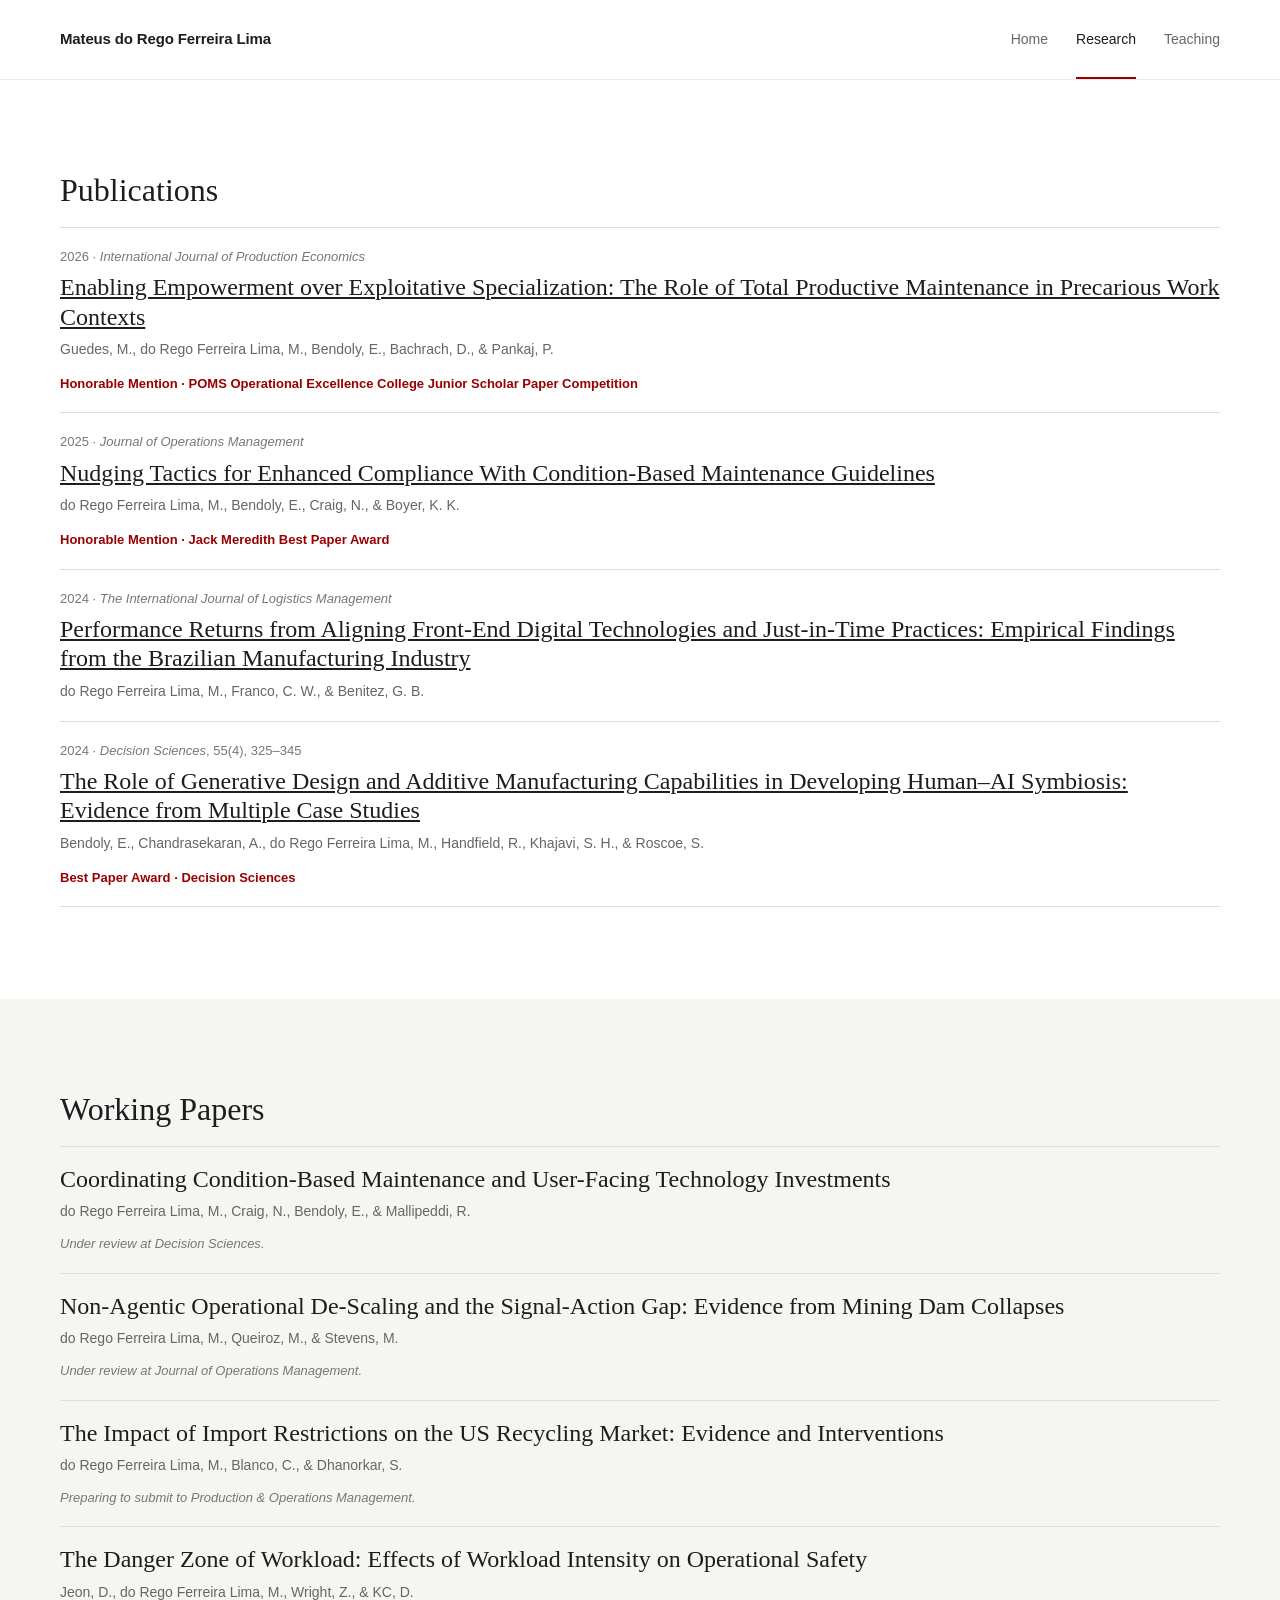
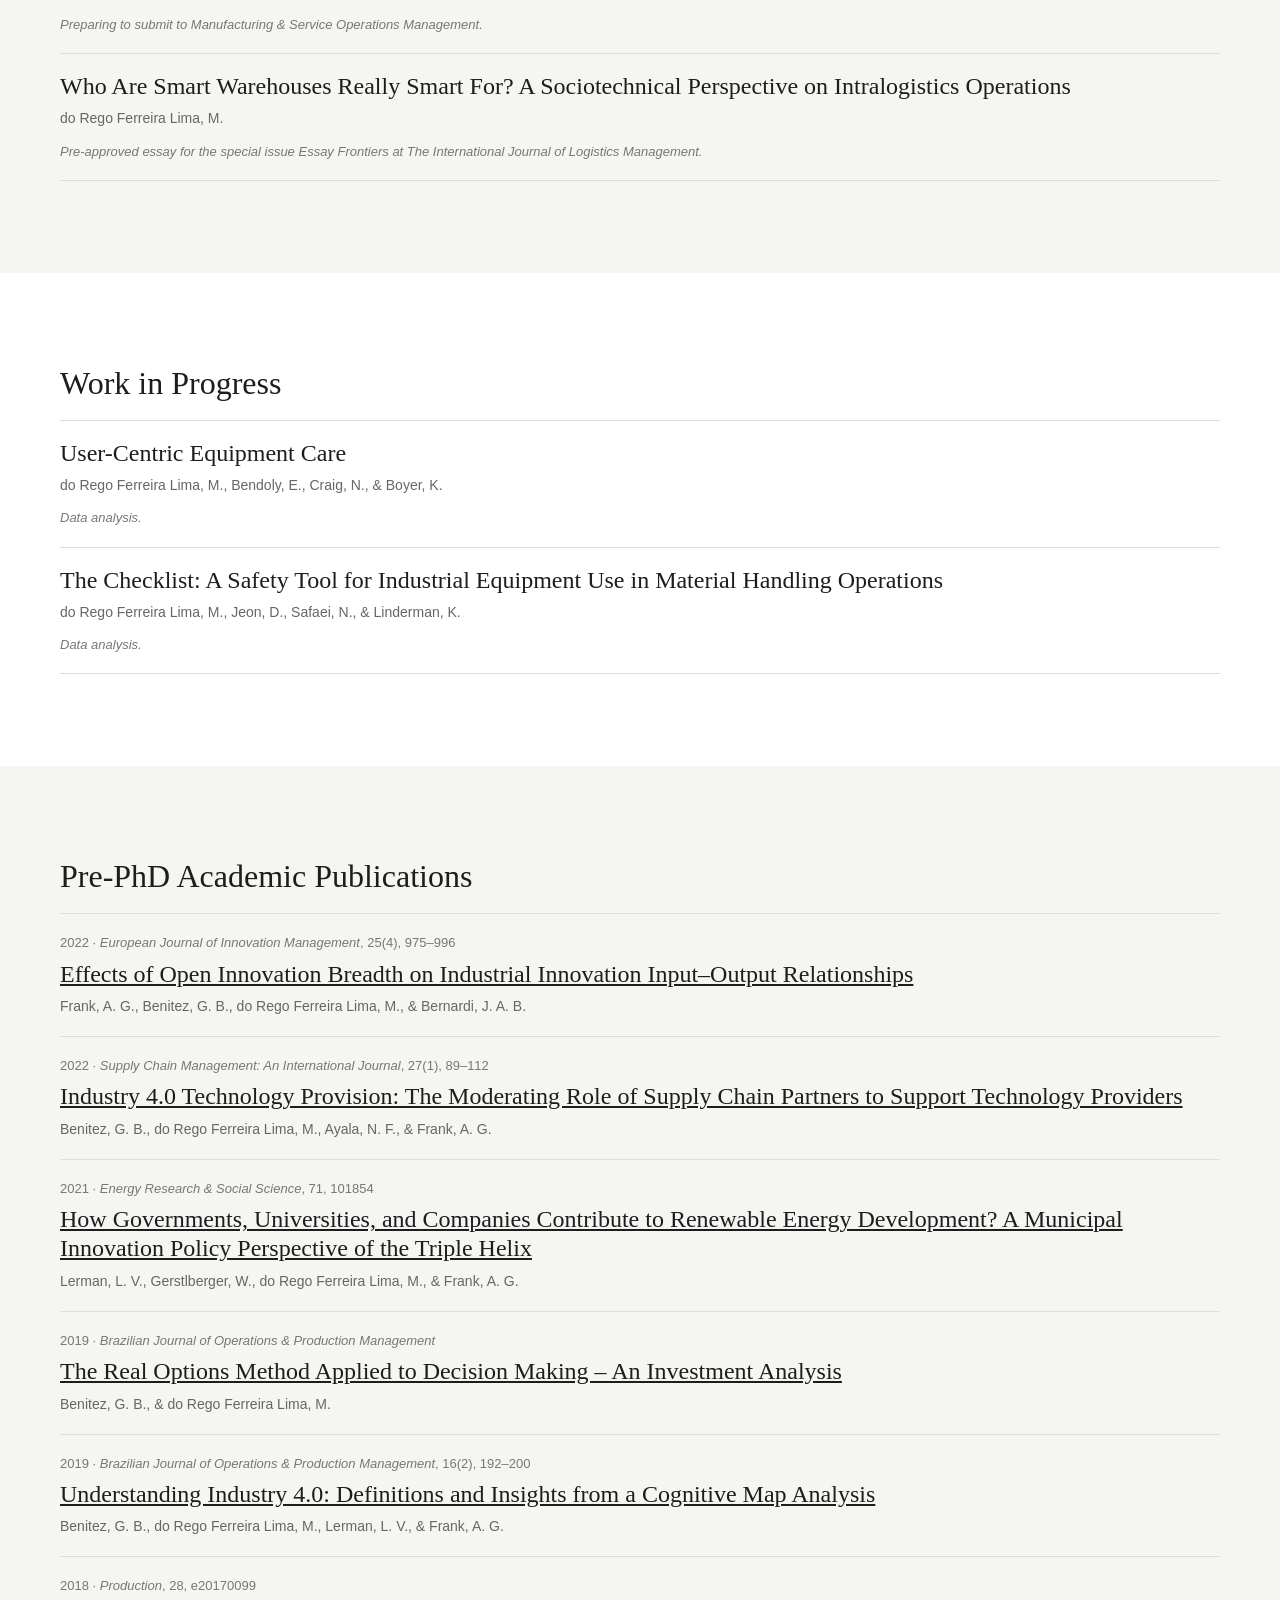
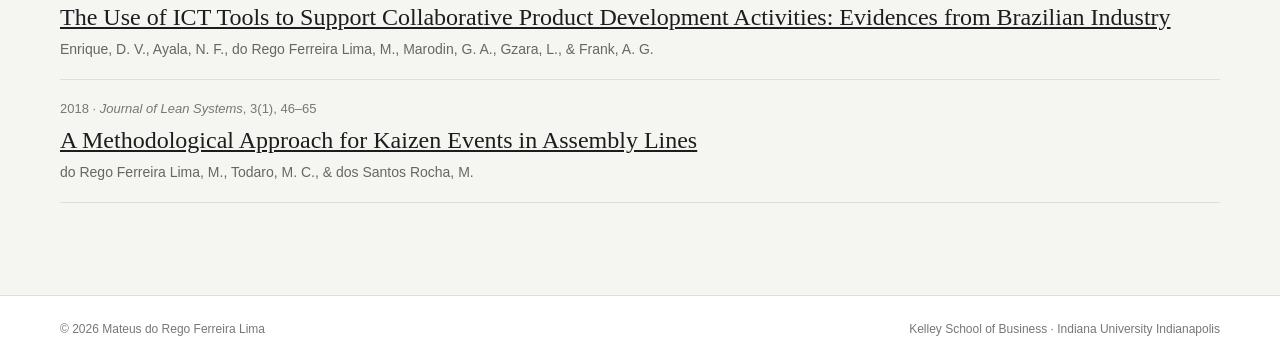
==== research.html @ 832ee9c0 "Refine Research Page" ====
<!doctype html>
<html lang="en">

<head>
  <meta charset="utf-8">

  <meta name="viewport" content="width=device-width, initial-scale=1">

  <meta
    name="description"
    content="Research and publications of Mateus do Rego Ferreira Lima."
  >

  <title>Research | Mateus Lima | Indiana University</title>

  <link rel="stylesheet" href="style.css">

  <link rel="icon" href="profile.jpg" type="image/jpeg">
</head>


<body>

<header class="site-header">

  <div class="container nav-wrap">

    <a class="brand" href="index.html">
      Mateus do Rego Ferreira Lima
    </a>

    <nav class="nav" aria-label="Primary navigation">

      <a href="index.html">Home</a>

      <a class="active" href="research.html">Research</a>

      <a href="teaching.html">Teaching</a>

    </nav>

  </div>

</header>


<main>


  <!-- PUBLICATIONS -->

  <section class="section container">

    <div class="research-heading">
      Publications
    </div>

    <div class="publication-list">


      <article class="pub-item">

        <p class="pub-year">
          2026 · <em>International Journal of Production Economics</em>
        </p>

        <h3>
          <a
            href="https://doi.org/10.1016/j.ijpe.2026.110150"
            target="_blank"
            rel="noopener">
            Enabling Empowerment over Exploitative Specialization: The Role of Total Productive Maintenance in Precarious Work Contexts
          </a>
        </h3>

        <p class="pub-meta">
          Guedes, M., do Rego Ferreira Lima, M., Bendoly, E., Bachrach, D., &amp; Pankaj, P.
        </p>

        <p class="pub-award">
          Honorable Mention · POMS Operational Excellence College Junior Scholar Paper Competition
        </p>

      </article>


      <article class="pub-item">

        <p class="pub-year">
          2025 · <em>Journal of Operations Management</em>
        </p>

        <h3>
          <a
            href="https://doi.org/10.1002/joom.1366"
            target="_blank"
            rel="noopener">
            Nudging Tactics for Enhanced Compliance With Condition-Based Maintenance Guidelines
          </a>
        </h3>

        <p class="pub-meta">
          do Rego Ferreira Lima, M., Bendoly, E., Craig, N., &amp; Boyer, K. K.
        </p>

        <p class="pub-award">
          Honorable Mention · Jack Meredith Best Paper Award
        </p>

      </article>


      <article class="pub-item">

        <p class="pub-year">
          2024 · <em>The International Journal of Logistics Management</em>
        </p>

        <h3>
          <a
            href="https://doi.org/10.1108/IJLM-02-2024-0127"
            target="_blank"
            rel="noopener">
            Performance Returns from Aligning Front-End Digital Technologies and Just-in-Time Practices: Empirical Findings from the Brazilian Manufacturing Industry
          </a>
        </h3>

        <p class="pub-meta">
          do Rego Ferreira Lima, M., Franco, C. W., &amp; Benitez, G. B.
        </p>

      </article>


      <article class="pub-item">

        <p class="pub-year">
          2024 · <em>Decision Sciences</em>, 55(4), 325–345
        </p>

        <h3>
          <a
            href="https://doi.org/10.1111/deci.12619"
            target="_blank"
            rel="noopener">
            The Role of Generative Design and Additive Manufacturing Capabilities in Developing Human–AI Symbiosis: Evidence from Multiple Case Studies
          </a>
        </h3>

        <p class="pub-meta">
          Bendoly, E., Chandrasekaran, A., do Rego Ferreira Lima, M., Handfield, R., Khajavi, S. H., &amp; Roscoe, S.
        </p>

        <p class="pub-award">
          Best Paper Award · Decision Sciences
        </p>

      </article>

    </div>

  </section>



  <!-- WORKING PAPERS -->

  <section class="section section-alt">

    <div class="container">

      <div class="research-heading">
        Working Papers
      </div>

      <div class="publication-list">


        <article class="pub-item">

          <h3>
            Coordinating Condition-Based Maintenance and User-Facing Technology Investments
          </h3>

          <p class="pub-meta">
            do Rego Ferreira Lima, M., Craig, N., Bendoly, E., &amp; Mallipeddi, R.
          </p>

          <p class="status">
            Under review at <em>Decision Sciences</em>.
          </p>

        </article>


        <article class="pub-item">

          <h3>
            Non-Agentic Operational De-Scaling and the Signal-Action Gap: Evidence from Mining Dam Collapses
          </h3>

          <p class="pub-meta">
            do Rego Ferreira Lima, M., Queiroz, M., &amp; Stevens, M.
          </p>

          <p class="status">
            Under review at <em>Journal of Operations Management</em>.
          </p>

        </article>


        <article class="pub-item">

          <h3>
            The Impact of Import Restrictions on the US Recycling Market: Evidence and Interventions
          </h3>

          <p class="pub-meta">
            do Rego Ferreira Lima, M., Blanco, C., &amp; Dhanorkar, S.
          </p>

          <p class="status">
            Preparing to submit to <em>Production &amp; Operations Management</em>.
          </p>

        </article>


        <article class="pub-item">

          <h3>
            The Danger Zone of Workload: Effects of Workload Intensity on Operational Safety
          </h3>

          <p class="pub-meta">
            Jeon, D., do Rego Ferreira Lima, M., Wright, Z., &amp; KC, D.
          </p>

          <p class="status">
            Preparing to submit to <em>Manufacturing &amp; Service Operations Management</em>.
          </p>

        </article>


        <article class="pub-item">

          <h3>
            Who Are Smart Warehouses Really Smart For? A Sociotechnical Perspective on Intralogistics Operations
          </h3>

          <p class="pub-meta">
            do Rego Ferreira Lima, M.
          </p>

          <p class="status">
            Pre-approved essay for the special issue
            <em>Essay Frontiers</em> at
            <em>The International Journal of Logistics Management</em>.
          </p>

        </article>


      </div>

    </div>

  </section>



  <!-- WORK IN PROGRESS -->

  <section class="section container">

    <div class="research-heading">
      Work in Progress
    </div>

    <div class="publication-list">


      <article class="pub-item">

        <h3>
          User-Centric Equipment Care
        </h3>

        <p class="pub-meta">
          do Rego Ferreira Lima, M., Bendoly, E., Craig, N., &amp; Boyer, K.
        </p>

        <p class="status">
          Data analysis.
        </p>

      </article>


      <article class="pub-item">

        <h3>
          The Checklist: A Safety Tool for Industrial Equipment Use in Material Handling Operations
        </h3>

        <p class="pub-meta">
          do Rego Ferreira Lima, M., Jeon, D., Safaei, N., &amp; Linderman, K.
        </p>

        <p class="status">
          Data analysis.
        </p>

      </article>


    </div>

  </section>



  <!-- PRE-PHD PUBLICATIONS -->

  <section class="section section-alt">

    <div class="container">

      <div class="research-heading">
        Pre-PhD Academic Publications
      </div>

      <div class="publication-list">


        <article class="pub-item">

          <p class="pub-year">
            2022 · <em>European Journal of Innovation Management</em>, 25(4), 975–996
          </p>

          <h3>
            <a
              href="https://doi.org/10.1108/EJIM-08-2020-0333"
              target="_blank"
              rel="noopener">
              Effects of Open Innovation Breadth on Industrial Innovation Input–Output Relationships
            </a>
          </h3>

          <p class="pub-meta">
            Frank, A. G., Benitez, G. B., do Rego Ferreira Lima, M., &amp; Bernardi, J. A. B.
          </p>

        </article>


        <article class="pub-item">

          <p class="pub-year">
            2022 · <em>Supply Chain Management: An International Journal</em>, 27(1), 89–112
          </p>

          <h3>
            <a
              href="https://doi.org/10.1108/SCM-07-2020-0304"
              target="_blank"
              rel="noopener">
              Industry 4.0 Technology Provision: The Moderating Role of Supply Chain Partners to Support Technology Providers
            </a>
          </h3>

          <p class="pub-meta">
            Benitez, G. B., do Rego Ferreira Lima, M., Ayala, N. F., &amp; Frank, A. G.
          </p>

        </article>


        <article class="pub-item">

          <p class="pub-year">
            2021 · <em>Energy Research &amp; Social Science</em>, 71, 101854
          </p>

          <h3>
            <a
              href="https://doi.org/10.1016/j.erss.2020.101854"
              target="_blank"
              rel="noopener">
              How Governments, Universities, and Companies Contribute to Renewable Energy Development? A Municipal Innovation Policy Perspective of the Triple Helix
            </a>
          </h3>

          <p class="pub-meta">
            Lerman, L. V., Gerstlberger, W., do Rego Ferreira Lima, M., &amp; Frank, A. G.
          </p>

        </article>


        <article class="pub-item">

          <p class="pub-year">
            2019 · <em>Brazilian Journal of Operations &amp; Production Management</em>
          </p>

          <h3>
            <a
              href="https://doi.org/10.14488/BJOPM.2019.v16.n4.a2"
              target="_blank"
              rel="noopener">
              The Real Options Method Applied to Decision Making – An Investment Analysis
            </a>
          </h3>

          <p class="pub-meta">
            Benitez, G. B., &amp; do Rego Ferreira Lima, M.
          </p>

        </article>


        <article class="pub-item">

          <p class="pub-year">
            2019 · <em>Brazilian Journal of Operations &amp; Production Management</em>, 16(2), 192–200
          </p>

          <h3>
            <a
              href="https://doi.org/10.14488/BJOPM.2019.v16.n2.a3"
              target="_blank"
              rel="noopener">
              Understanding Industry 4.0: Definitions and Insights from a Cognitive Map Analysis
            </a>
          </h3>

          <p class="pub-meta">
            Benitez, G. B., do Rego Ferreira Lima, M., Lerman, L. V., &amp; Frank, A. G.
          </p>

        </article>


        <article class="pub-item">

          <p class="pub-year">
            2018 · <em>Production</em>, 28, e20170099
          </p>

          <h3>
            <a
              href="https://doi.org/10.1590/0103-6513.20170099"
              target="_blank"
              rel="noopener">
              The Use of ICT Tools to Support Collaborative Product Development Activities: Evidences from Brazilian Industry
            </a>
          </h3>

          <p class="pub-meta">
            Enrique, D. V., Ayala, N. F., do Rego Ferreira Lima, M., Marodin, G. A., Gzara, L., &amp; Frank, A. G.
          </p>

        </article>


        <article class="pub-item">

          <p class="pub-year">
            2018 · <em>Journal of Lean Systems</em>, 3(1), 46–65
          </p>

          <h3>
            <a
              href="https://ojs.sites.ufsc.br/index.php/lean/article/view/1929"
              target="_blank"
              rel="noopener">
              A Methodological Approach for Kaizen Events in Assembly Lines
            </a>
          </h3>

          <p class="pub-meta">
            do Rego Ferreira Lima, M., Todaro, M. C., &amp; dos Santos Rocha, M.
          </p>

        </article>


      </div>

    </div>

  </section>


</main>


<footer class="site-footer">

  <div class="container footer-wrap">

    <span>
      © <span id="year"></span> Mateus do Rego Ferreira Lima
    </span>

    <span>
      Kelley School of Business · Indiana University Indianapolis
    </span>

  </div>

</footer>


<script>
  document.getElementById("year").textContent =
    new Date().getFullYear();
</script>


</body>
</html>
---- style.css ----
:root{
  --ink:#1d1d1f;
  --muted:#6b6b70;
  --line:#dedede;
  --paper:#ffffff;
  --wash:#f5f5f2;
  --accent:#990000;
  --accent-dark:#730000;
  --dark:#171717;
  --max:1160px;
}

*{
  box-sizing:border-box
}

html{
  scroll-behavior:smooth
}

body{
  margin:0;
  background:var(--paper);
  color:var(--ink);
  font-family:Arial,Helvetica,sans-serif;
  line-height:1.65;
  -webkit-font-smoothing:antialiased
}

a{
  color:inherit
}

.container{
  width:min(var(--max),calc(100% - 56px));
  margin:0 auto
}

.site-header{
  position:sticky;
  top:0;
  z-index:10;
  background:rgba(255,255,255,.94);
  backdrop-filter:blur(8px);
  border-bottom:1px solid rgba(0,0,0,.08)
}

.nav-wrap{
  min-height:76px;
  display:flex;
  align-items:center;
  justify-content:space-between;
  gap:28px
}

.brand{
  text-decoration:none;
  font-size:15px;
  font-weight:700;
  letter-spacing:-.01em
}

.nav{
  display:flex;
  gap:28px;
  align-items:center
}

.nav a{
  text-decoration:none;
  color:#666;
  font-size:14px;
  position:relative;
  padding:28px 0
}

.nav a:hover,
.nav a.active{
  color:var(--ink)
}

.nav a.active:after{
  content:"";
  position:absolute;
  left:0;
  right:0;
  bottom:0;
  height:2px;
  background:var(--accent)
}

.hero{
  display:grid;
  grid-template-columns:360px 1fr;
  gap:76px;
  padding-top:82px;
  padding-bottom:92px;
  align-items:center
}

.hero-photo img{
  width:100%;
  aspect-ratio:4/5;
  object-fit:cover;
  object-position:center 22%;
  display:block
}

.eyebrow{
  text-transform:uppercase;
  letter-spacing:.14em;
  font-size:11px;
  color:var(--accent);
  font-weight:700;
  margin:0 0 18px
}

.hero h1,
.page-hero h1{
  font-family:Georgia,"Times New Roman",serif;
  font-size:clamp(46px,6vw,78px);
  font-weight:400;
  line-height:.98;
  letter-spacing:-.04em;
  margin:0 0 22px
}

.position{
  font-size:20px;
  line-height:1.35;
  max-width:650px;
  margin:0 0 24px
}

.intro{
  font-size:16px;
  color:#505054;
  max-width:680px;
  margin:0
}

.links-row{
  display:flex;
  flex-wrap:wrap;
  gap:10px 22px;
  margin-top:28px
}

.links-row a{
  font-size:13px;
  font-weight:700;
  text-decoration:none;
  border-bottom:1px solid #b7b7b7;
  padding-bottom:2px
}

.links-row a:hover{
  color:var(--accent);
  border-color:var(--accent)
}

.section{
  padding:92px 0
}

.section-alt{
  background:var(--wash)
}

.section-dark{
  background:var(--dark);
  color:#fff
}

.section-label{
  text-transform:uppercase;
  letter-spacing:.15em;
  font-size:10px;
  font-weight:700;
  color:#777;
  margin-bottom:22px
}

.section-label.inverse{
  color:#b6b6b6
}

.interest-grid{
  display:grid;
  grid-template-columns:repeat(4,1fr);
  border-top:1px solid var(--line);
  border-bottom:1px solid var(--line)
}

.interest-card{
  padding:30px 24px 34px;
  text-decoration:none;
  border-right:1px solid var(--line);
  min-height:180px;
  transition:background .2s ease
}

.interest-card:last-child{
  border-right:0
}

.interest-card:hover{
  background:var(--wash)
}

.interest-number{
  display:block;
  font-size:11px;
  color:#999;
  margin-bottom:36px
}

.interest-card h2{
  font-family:Georgia,"Times New Roman",serif;
  font-size:24px;
  line-height:1.08;
  font-weight:400;
  margin:0
}

.about-grid{
  display:grid;
  grid-template-columns:260px 1fr;
  gap:74px
}

.about-grid p{
  max-width:800px
}

.about-grid .lead{
  font-family:Georgia,"Times New Roman",serif;
  font-size:28px;
  line-height:1.28;
  margin-top:0
}

.about-grid p:not(.lead){
  color:#555
}


/* Research and teaching sections */

.split-section{
  display:block
}


/* Research page section headings */

.research-heading{
  font-family:Georgia,"Times New Roman",serif;
  font-size:32px;
  line-height:1.15;
  font-weight:400;
  margin:0 0 18px;
  color:var(--ink)
}


.display-title{
  font-family:Georgia,"Times New Roman",serif;
  font-weight:400;
  font-size:46px;
  line-height:1.05;
  margin:0;
  letter-spacing:-.03em
}

.publication-list{
  display:grid;
  gap:0
}

.pub-item{
  padding:18px 0;
  border-top:1px solid var(--line)
}

.pub-item:last-child{
  border-bottom:1px solid var(--line)
}

.pub-year{
  color:#777;
  font-size:13px;
  margin:0 0 6px
}

.pub-item h3{
  font-family:Georgia,"Times New Roman",serif;
  font-weight:400;
  font-size:24px;
  line-height:1.22;
  margin:0 0 6px
}

.pub-meta{
  color:#666;
  font-size:14px;
  margin:0
}

.pub-award{
  font-size:13px;
  color:var(--accent);
  margin:12px 0 0;
  font-weight:700
}

.status{
  font-size:13px;
  color:#777;
  margin:10px 0 0;
  font-style:italic
}

.compact .pub-item{
  padding:22px 0
}

.compact .pub-item h3{
  font-size:21px
}

.compact .pub-item:last-child{
  border-bottom:0
}

.highlight-grid{
  display:grid;
  grid-template-columns:1fr 1fr;
  gap:80px
}

.highlight-grid .display-title{
  max-width:560px
}

.recognition-list>div{
  border-top:1px solid #414141;
  padding:20px 0 18px
}

.recognition-list span{
  display:block;
  font-size:11px;
  color:#aaa;
  margin-bottom:5px
}

.recognition-list strong{
  font-family:Georgia,"Times New Roman",serif;
  font-size:24px;
  font-weight:400
}

.recognition-list p{
  margin:3px 0 0;
  color:#c9c9c9;
  font-size:14px
}

.site-footer{
  border-top:1px solid var(--line);
  padding:24px 0;
  color:#777;
  font-size:12px
}

.footer-wrap{
  display:flex;
  justify-content:space-between;
  gap:20px
}

.page-hero{
  padding:94px 0 76px;
  max-width:var(--max)
}

.page-hero h1{
  font-size:clamp(48px,6vw,74px);
  max-width:860px
}

.page-intro{
  font-size:18px;
  color:#555;
  max-width:760px;
  margin:0
}

.topic-grid{
  display:grid;
  grid-template-columns:1fr 1fr;
  gap:0;
  border-top:1px solid var(--line)
}

.topic{
  padding:34px 30px 34px 0;
  border-bottom:1px solid var(--line)
}

.topic:nth-child(even){
  padding-left:30px;
  border-left:1px solid var(--line)
}

.topic span{
  font-size:11px;
  color:#999
}

.topic h2{
  font-family:Georgia,"Times New Roman",serif;
  font-size:31px;
  font-weight:400;
  margin:18px 0 9px
}

.topic p{
  color:#666;
  max-width:460px;
  margin:0
}

.award-grid{
  display:grid;
  grid-template-columns:repeat(3,1fr);
  gap:1px;
  background:var(--line);
  border:1px solid var(--line)
}

.award-grid>div{
  background:var(--wash);
  padding:26px
}

.award-grid span{
  font-size:11px;
  color:#888
}

.award-grid h3{
  font-family:Georgia,"Times New Roman",serif;
  font-size:22px;
  font-weight:400;
  line-height:1.15;
  margin:12px 0 8px
}

.award-grid p{
  font-size:13px;
  color:#666;
  margin:0
}

.dark-list p{
  padding:20px 0;
  border-top:1px solid #404040;
  margin:0;
  color:#ccc
}

.dark-list p:last-child{
  border-bottom:1px solid #404040
}

.earlier-list{
  max-width:930px
}

.earlier-list p{
  padding:20px 0;
  border-top:1px solid var(--line);
  margin:0;
  color:#555
}

.earlier-list p:last-child{
  border-bottom:1px solid var(--line)
}

.teaching-list{
  display:grid;
  grid-template-columns:1fr 1fr;
  border-top:1px solid var(--line)
}

.teaching-list article{
  padding:30px 34px 34px 0;
  border-bottom:1px solid var(--line)
}

.teaching-list article:nth-child(even){
  padding-left:34px;
  border-left:1px solid var(--line)
}

.teaching-list h2{
  font-family:Georgia,"Times New Roman",serif;
  font-weight:400;
  font-size:28px;
  line-height:1.2;
  margin:0 0 7px
}

.teaching-list h2 span{
  font-family:Arial,Helvetica,sans-serif;
  font-size:14px;
  color:#888
}

.teaching-list p{
  color:#666
}

.two-col-dark{
  display:grid;
  grid-template-columns:1fr 1fr;
  gap:80px;
  align-items:end
}

.big-number{
  font-family:Georgia,"Times New Roman",serif;
  font-size:92px;
  line-height:.9;
  margin:0
}

.cta-row{
  display:flex;
  gap:12px;
  margin-top:32px
}

.button{
  display:inline-block;
  padding:12px 19px;
  background:var(--accent);
  color:#fff;
  text-decoration:none;
  font-size:13px;
  font-weight:700;
  border:1px solid var(--accent)
}

.button:hover{
  background:var(--accent-dark);
  border-color:var(--accent-dark)
}

.button-ghost{
  background:transparent;
  color:var(--ink);
  border-color:#bbb
}

.button-ghost:hover{
  background:#eee;
  border-color:#999
}

.cv-summary{
  display:grid;
  grid-template-columns:1fr 1fr;
  gap:80px
}

.cv-summary h2{
  font-family:Georgia,"Times New Roman",serif;
  font-size:34px;
  font-weight:400;
  line-height:1.15;
  margin:0 0 10px
}

.cv-summary p{
  color:#666
}

.service-grid{
  display:grid;
  grid-template-columns:1fr 1fr;
  gap:74px
}

.service-grid h3{
  font-size:15px;
  margin:0 0 8px
}

.service-grid p{
  color:#666;
  max-width:520px
}


@media (max-width:900px){

  .hero{
    grid-template-columns:250px 1fr;
    gap:42px
  }

  .interest-grid{
    grid-template-columns:1fr 1fr
  }

  .interest-card:nth-child(2){
    border-right:0
  }

  .interest-card:nth-child(3),
  .interest-card:nth-child(4){
    border-top:1px solid var(--line)
  }

  .interest-card:nth-child(3){
    border-right:1px solid var(--line)
  }

  .about-grid,
  .highlight-grid,
  .two-col-dark,
  .cv-summary,
  .service-grid{
    grid-template-columns:1fr;
    gap:42px
  }

  .award-grid{
    grid-template-columns:1fr 1fr
  }

  .topic-grid{
    grid-template-columns:1fr
  }

  .topic:nth-child(even){
    padding-left:0;
    border-left:0
  }

  .teaching-list{
    grid-template-columns:1fr
  }

  .teaching-list article:nth-child(even){
    padding-left:0;
    border-left:0
  }

}


@media (max-width:650px){

  .container{
    width:min(var(--max),calc(100% - 34px))
  }

  .nav-wrap{
    min-height:66px;
    align-items:flex-start;
    padding:15px 0
  }

  .brand{
    max-width:200px;
    line-height:1.15
  }

  .nav{
    gap:15px
  }

  .nav a{
    font-size:12px;
    padding:11px 0
  }

  .hero{
    grid-template-columns:1fr;
    padding-top:42px;
    padding-bottom:64px
  }

  .hero-photo{
    max-width:290px
  }

  .hero h1{
    font-size:50px
  }

  .position{
    font-size:18px
  }

  .section{
    padding:64px 0
  }

  .interest-grid{
    grid-template-columns:1fr
  }

  .interest-card,
  .interest-card:nth-child(3){
    border-right:0
  }

  .interest-card + .interest-card{
    border-top:1px solid var(--line)
  }

  .about-grid .lead{
    font-size:24px
  }

  .display-title{
    font-size:38px
  }

  .research-heading{
    font-size:28px
  }

  .award-grid{
    grid-template-columns:1fr
  }

  .page-hero{
    padding:64px 0 52px
  }

  .page-hero h1{
    font-size:48px
  }

  .footer-wrap{
    flex-direction:column
  }

  .links-row{
    gap:9px 16px
  }

  .teaching-list h2{
    font-size:25px
  }

}
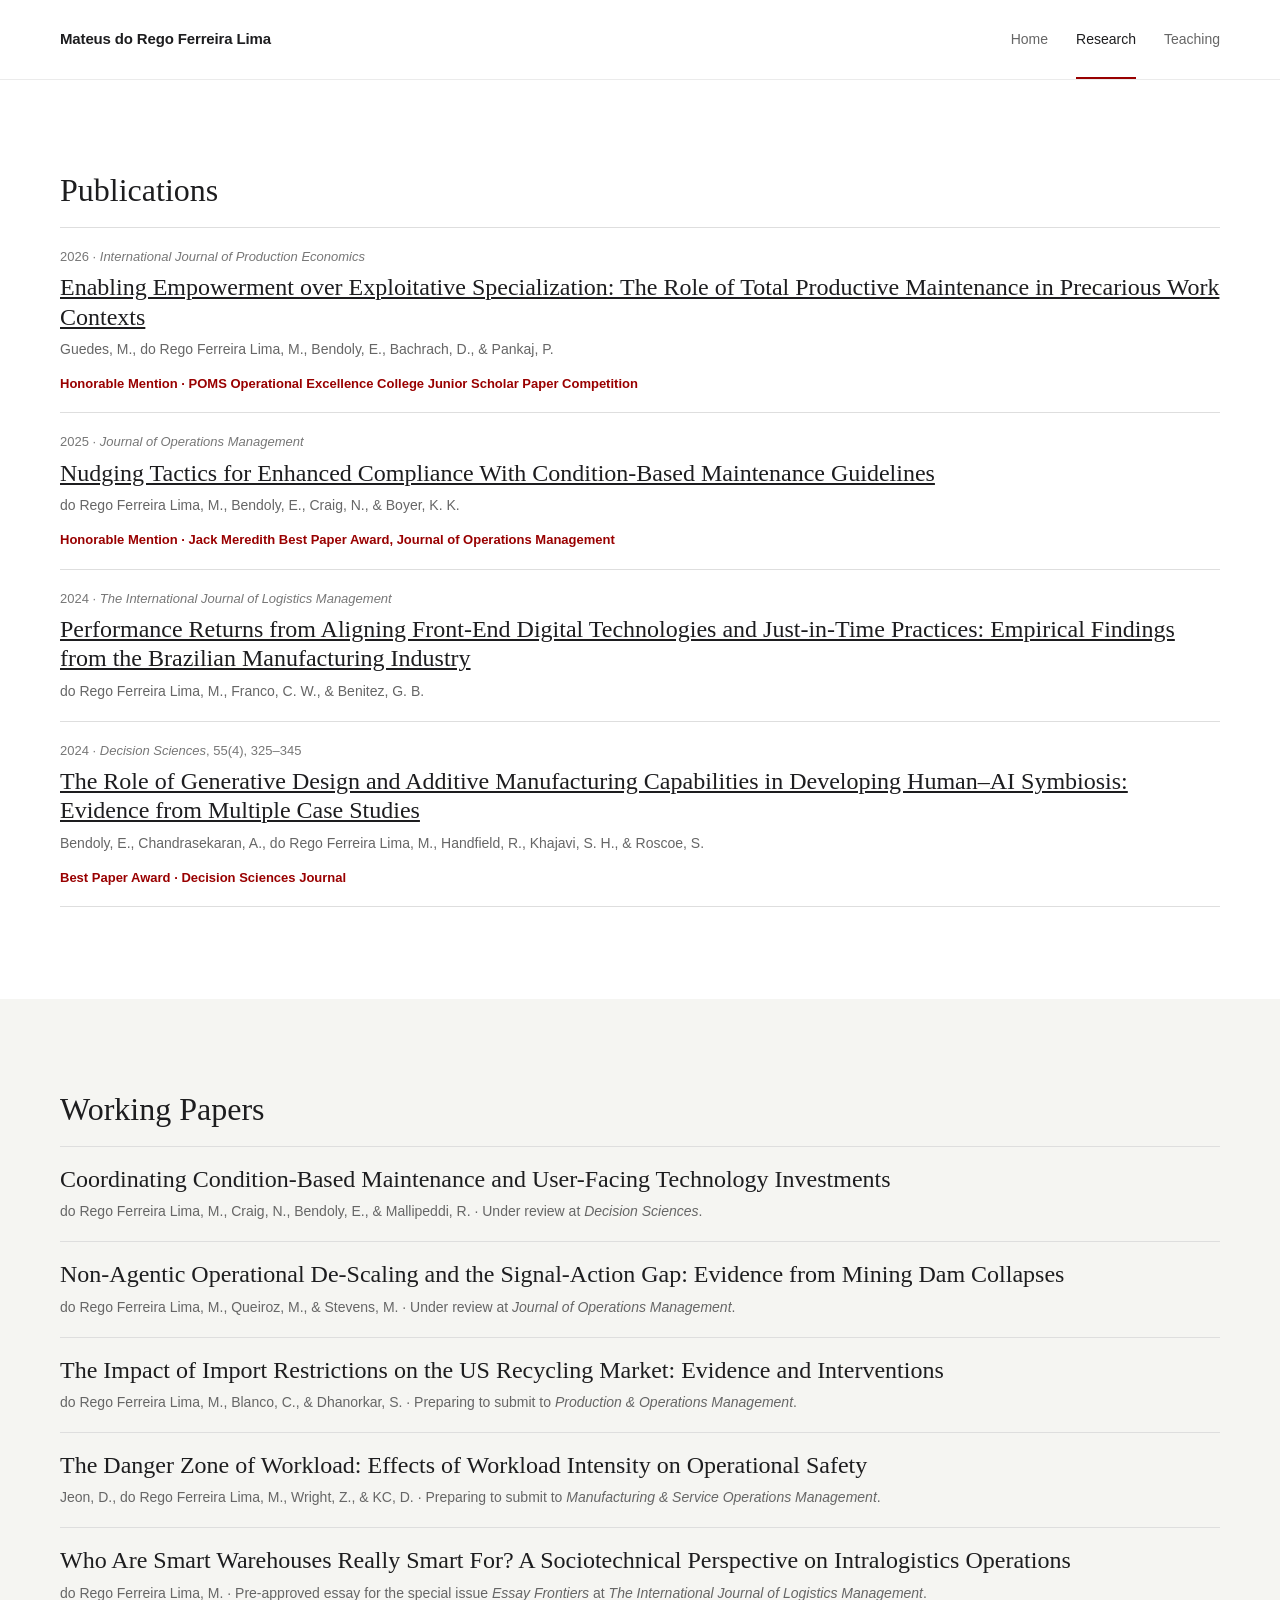
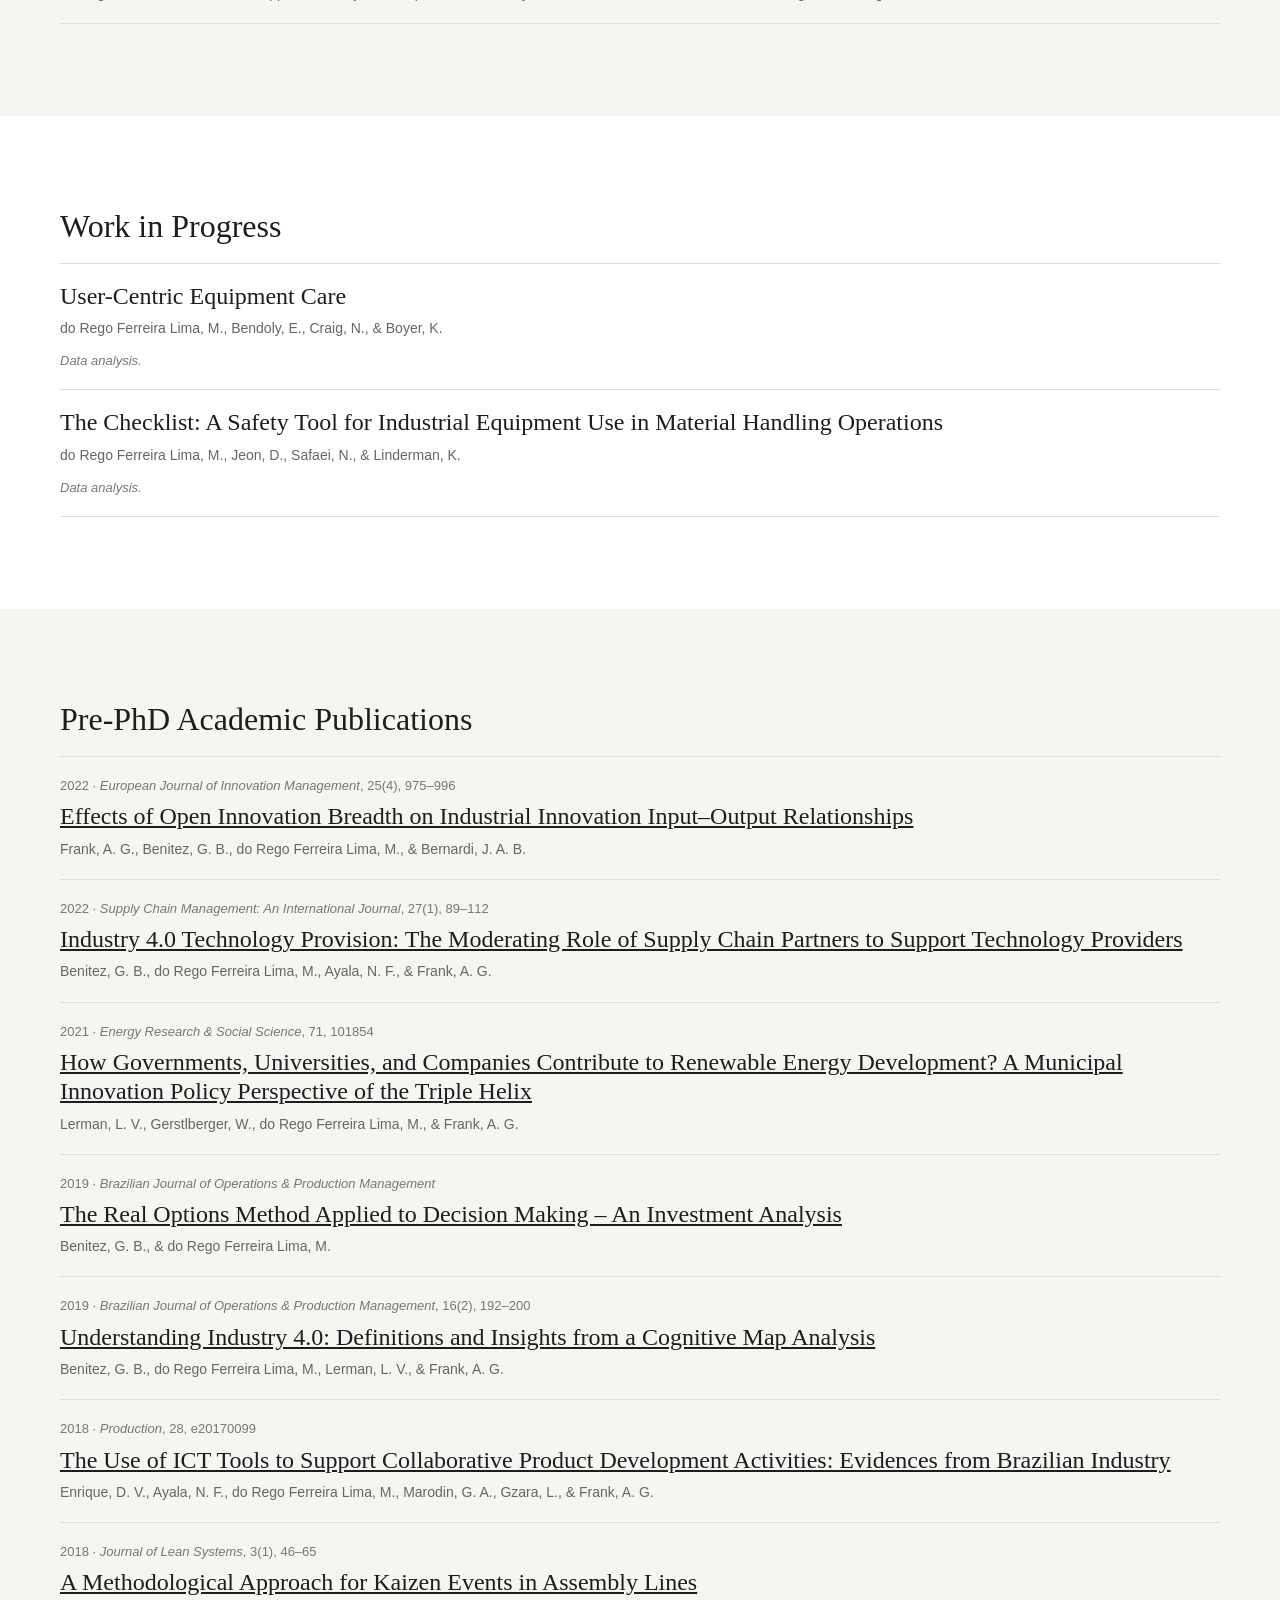
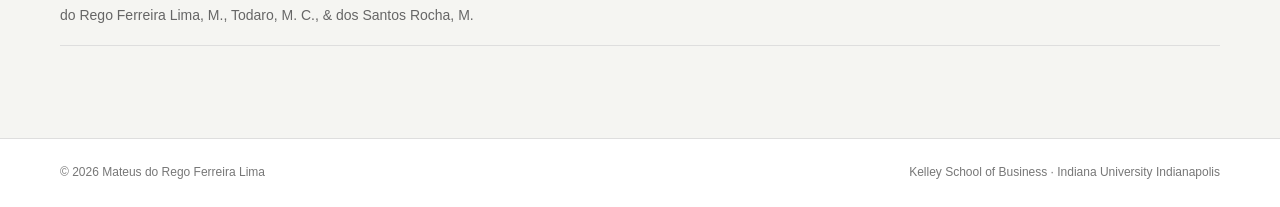
==== commit a8756590: "Refine Research Page" ====
--- a/research.html
+++ b/research.html
@@ -104,7 +104,7 @@
         </p>
 
         <p class="pub-award">
-          Honorable Mention · Jack Meredith Best Paper Award
+          Honorable Mention · Jack Meredith Best Paper Award, Journal of Operations Management
         </p>
 
       </article>
@@ -152,7 +152,7 @@
         </p>
 
         <p class="pub-award">
-          Best Paper Award · Decision Sciences
+          Best Paper Award · Decision Sciences Journal
         </p>
 
       </article>
@@ -165,109 +165,104 @@
 
   <!-- WORKING PAPERS -->
 
-  <section class="section section-alt">
-
-    <div class="container">
-
-      <div class="research-heading">
-        Working Papers
-      </div>
-
-      <div class="publication-list">
-
-
-        <article class="pub-item">
-
-          <h3>
-            Coordinating Condition-Based Maintenance and User-Facing Technology Investments
-          </h3>
-
-          <p class="pub-meta">
-            do Rego Ferreira Lima, M., Craig, N., Bendoly, E., &amp; Mallipeddi, R.
-          </p>
-
-          <p class="status">
-            Under review at <em>Decision Sciences</em>.
-          </p>
-
-        </article>
-
-
-        <article class="pub-item">
-
-          <h3>
-            Non-Agentic Operational De-Scaling and the Signal-Action Gap: Evidence from Mining Dam Collapses
-          </h3>
-
-          <p class="pub-meta">
-            do Rego Ferreira Lima, M., Queiroz, M., &amp; Stevens, M.
-          </p>
-
-          <p class="status">
-            Under review at <em>Journal of Operations Management</em>.
-          </p>
-
-        </article>
-
-
-        <article class="pub-item">
-
-          <h3>
-            The Impact of Import Restrictions on the US Recycling Market: Evidence and Interventions
-          </h3>
-
-          <p class="pub-meta">
-            do Rego Ferreira Lima, M., Blanco, C., &amp; Dhanorkar, S.
-          </p>
-
-          <p class="status">
-            Preparing to submit to <em>Production &amp; Operations Management</em>.
-          </p>
-
-        </article>
-
-
-        <article class="pub-item">
-
-          <h3>
-            The Danger Zone of Workload: Effects of Workload Intensity on Operational Safety
-          </h3>
-
-          <p class="pub-meta">
-            Jeon, D., do Rego Ferreira Lima, M., Wright, Z., &amp; KC, D.
-          </p>
-
-          <p class="status">
-            Preparing to submit to <em>Manufacturing &amp; Service Operations Management</em>.
-          </p>
-
-        </article>
-
-
-        <article class="pub-item">
-
-          <h3>
-            Who Are Smart Warehouses Really Smart For? A Sociotechnical Perspective on Intralogistics Operations
-          </h3>
-
-          <p class="pub-meta">
-            do Rego Ferreira Lima, M.
-          </p>
-
-          <p class="status">
-            Pre-approved essay for the special issue
+<section class="section section-alt">
+
+  <div class="container">
+
+    <div class="research-heading">
+      Working Papers
+    </div>
+
+    <div class="publication-list">
+
+
+      <article class="pub-item">
+
+        <h3>
+          Coordinating Condition-Based Maintenance and User-Facing Technology Investments
+        </h3>
+
+        <p class="pub-meta">
+          do Rego Ferreira Lima, M., Craig, N., Bendoly, E., &amp; Mallipeddi, R.
+          <span class="paper-status">
+            · Under review at <em>Decision Sciences</em>.
+          </span>
+        </p>
+
+      </article>
+
+
+      <article class="pub-item">
+
+        <h3>
+          Non-Agentic Operational De-Scaling and the Signal-Action Gap: Evidence from Mining Dam Collapses
+        </h3>
+
+        <p class="pub-meta">
+          do Rego Ferreira Lima, M., Queiroz, M., &amp; Stevens, M.
+          <span class="paper-status">
+            · Under review at <em>Journal of Operations Management</em>.
+          </span>
+        </p>
+
+      </article>
+
+
+      <article class="pub-item">
+
+        <h3>
+          The Impact of Import Restrictions on the US Recycling Market: Evidence and Interventions
+        </h3>
+
+        <p class="pub-meta">
+          do Rego Ferreira Lima, M., Blanco, C., &amp; Dhanorkar, S.
+          <span class="paper-status">
+            · Preparing to submit to <em>Production &amp; Operations Management</em>.
+          </span>
+        </p>
+
+      </article>
+
+
+      <article class="pub-item">
+
+        <h3>
+          The Danger Zone of Workload: Effects of Workload Intensity on Operational Safety
+        </h3>
+
+        <p class="pub-meta">
+          Jeon, D., do Rego Ferreira Lima, M., Wright, Z., &amp; KC, D.
+          <span class="paper-status">
+            · Preparing to submit to <em>Manufacturing &amp; Service Operations Management</em>.
+          </span>
+        </p>
+
+      </article>
+
+
+      <article class="pub-item">
+
+        <h3>
+          Who Are Smart Warehouses Really Smart For? A Sociotechnical Perspective on Intralogistics Operations
+        </h3>
+
+        <p class="pub-meta">
+          do Rego Ferreira Lima, M.
+          <span class="paper-status">
+            · Pre-approved essay for the special issue
             <em>Essay Frontiers</em> at
             <em>The International Journal of Logistics Management</em>.
-          </p>
-
-        </article>
-
-
-      </div>
-
-    </div>
-
-  </section>
+          </span>
+        </p>
+
+      </article>
+
+
+    </div>
+
+  </div>
+
+</section>
 
 
 
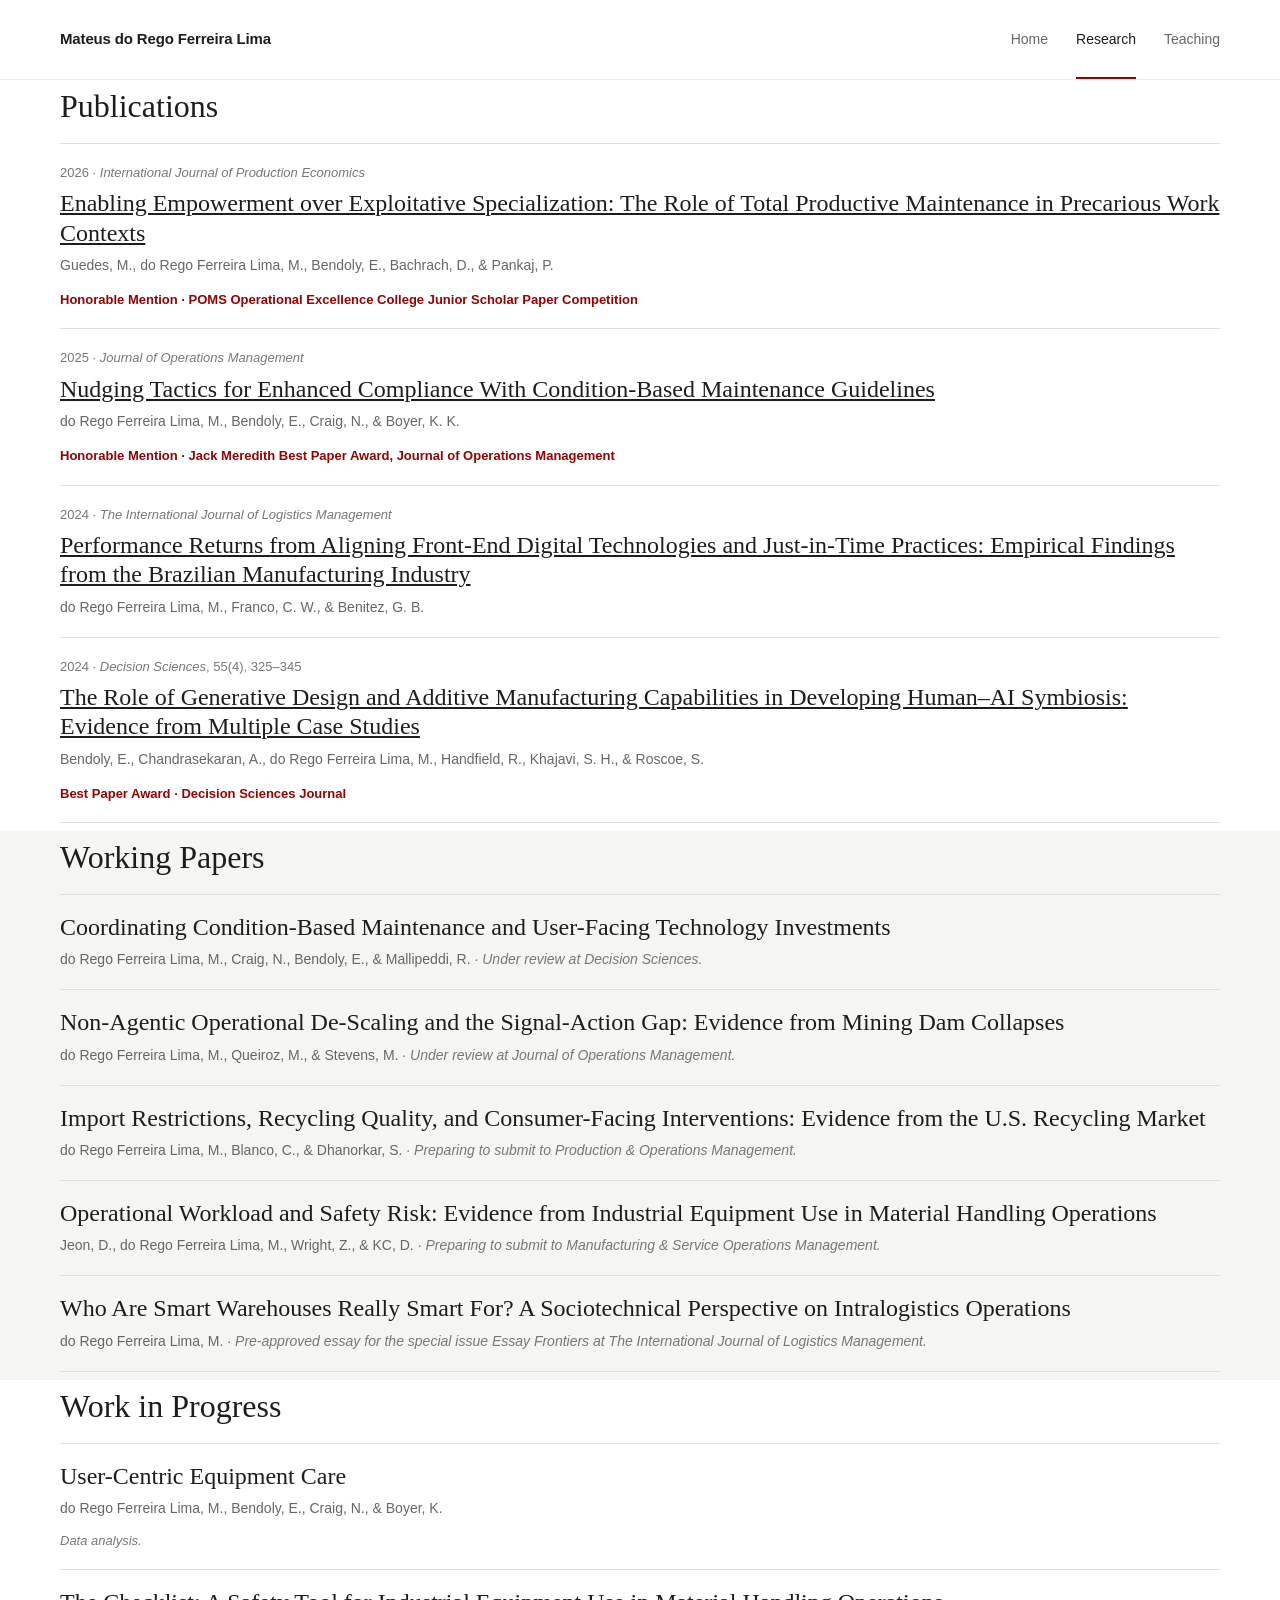
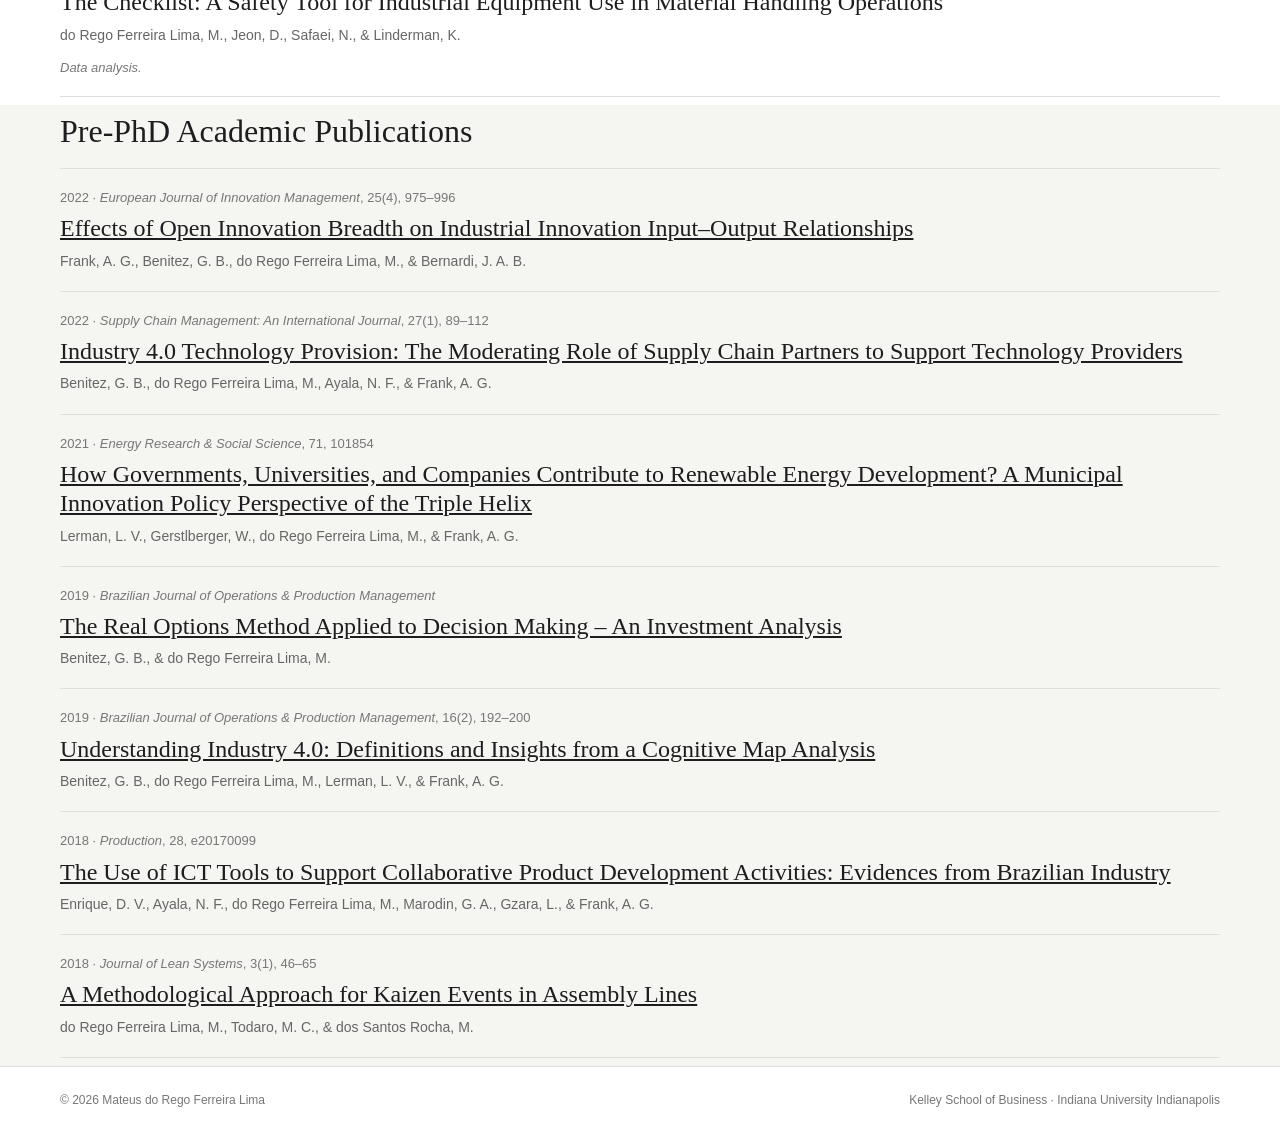
==== commit df26bd54: "Refine Research Page" ====
--- a/research.html
+++ b/research.html
@@ -211,7 +211,7 @@
       <article class="pub-item">
 
         <h3>
-          The Impact of Import Restrictions on the US Recycling Market: Evidence and Interventions
+          Import Restrictions, Recycling Quality, and Consumer-Facing Interventions: Evidence from the U.S. Recycling Market
         </h3>
 
         <p class="pub-meta">
@@ -227,7 +227,7 @@
       <article class="pub-item">
 
         <h3>
-          The Danger Zone of Workload: Effects of Workload Intensity on Operational Safety
+          Operational Workload and Safety Risk: Evidence from Industrial Equipment Use in Material Handling Operations
         </h3>
 
         <p class="pub-meta">
--- a/style.css
+++ b/style.css
@@ -160,7 +160,7 @@
 }
 
 .section{
-  padding:92px 0
+  padding:64px 0
 }
 
 .section-alt{
@@ -193,10 +193,10 @@
 }
 
 .interest-card{
-  padding:30px 24px 34px;
+  padding:22px 36px 24px;
   text-decoration:none;
   border-right:1px solid var(--line);
-  min-height:180px;
+  min-height:130px;
   transition:background .2s ease
 }
 
@@ -210,9 +210,9 @@
 
 .interest-number{
   display:block;
-  font-size:11px;
+  font-size:10px;
   color:#999;
-  margin-bottom:36px
+  margin-bottom:22px
 }
 
 .interest-card h2{
@@ -261,6 +261,15 @@
   font-weight:400;
   margin:0 0 18px;
   color:var(--ink)
+}
+
+
+/*
+  Reduce spacing between the major sections
+  on the Research page only.
+*/
+.section:has(.research-heading){
+  padding:8px 0
 }
 
 
@@ -312,6 +321,14 @@
   color:var(--accent);
   margin:12px 0 0;
   font-weight:700
+}
+
+
+/* Working-paper status appears beside the authors */
+
+.paper-status{
+  color:#777;
+  font-style:italic
 }
 
 .status{
@@ -709,8 +726,13 @@
   }
 
   .section{
-    padding:64px 0
-  }
+    padding:48px 0
+  }
+
+  /* Tighter spacing between Research page sections on mobile */
+.section:has(.research-heading){
+  padding:8px 0
+}
 
   .interest-grid{
     grid-template-columns:1fr
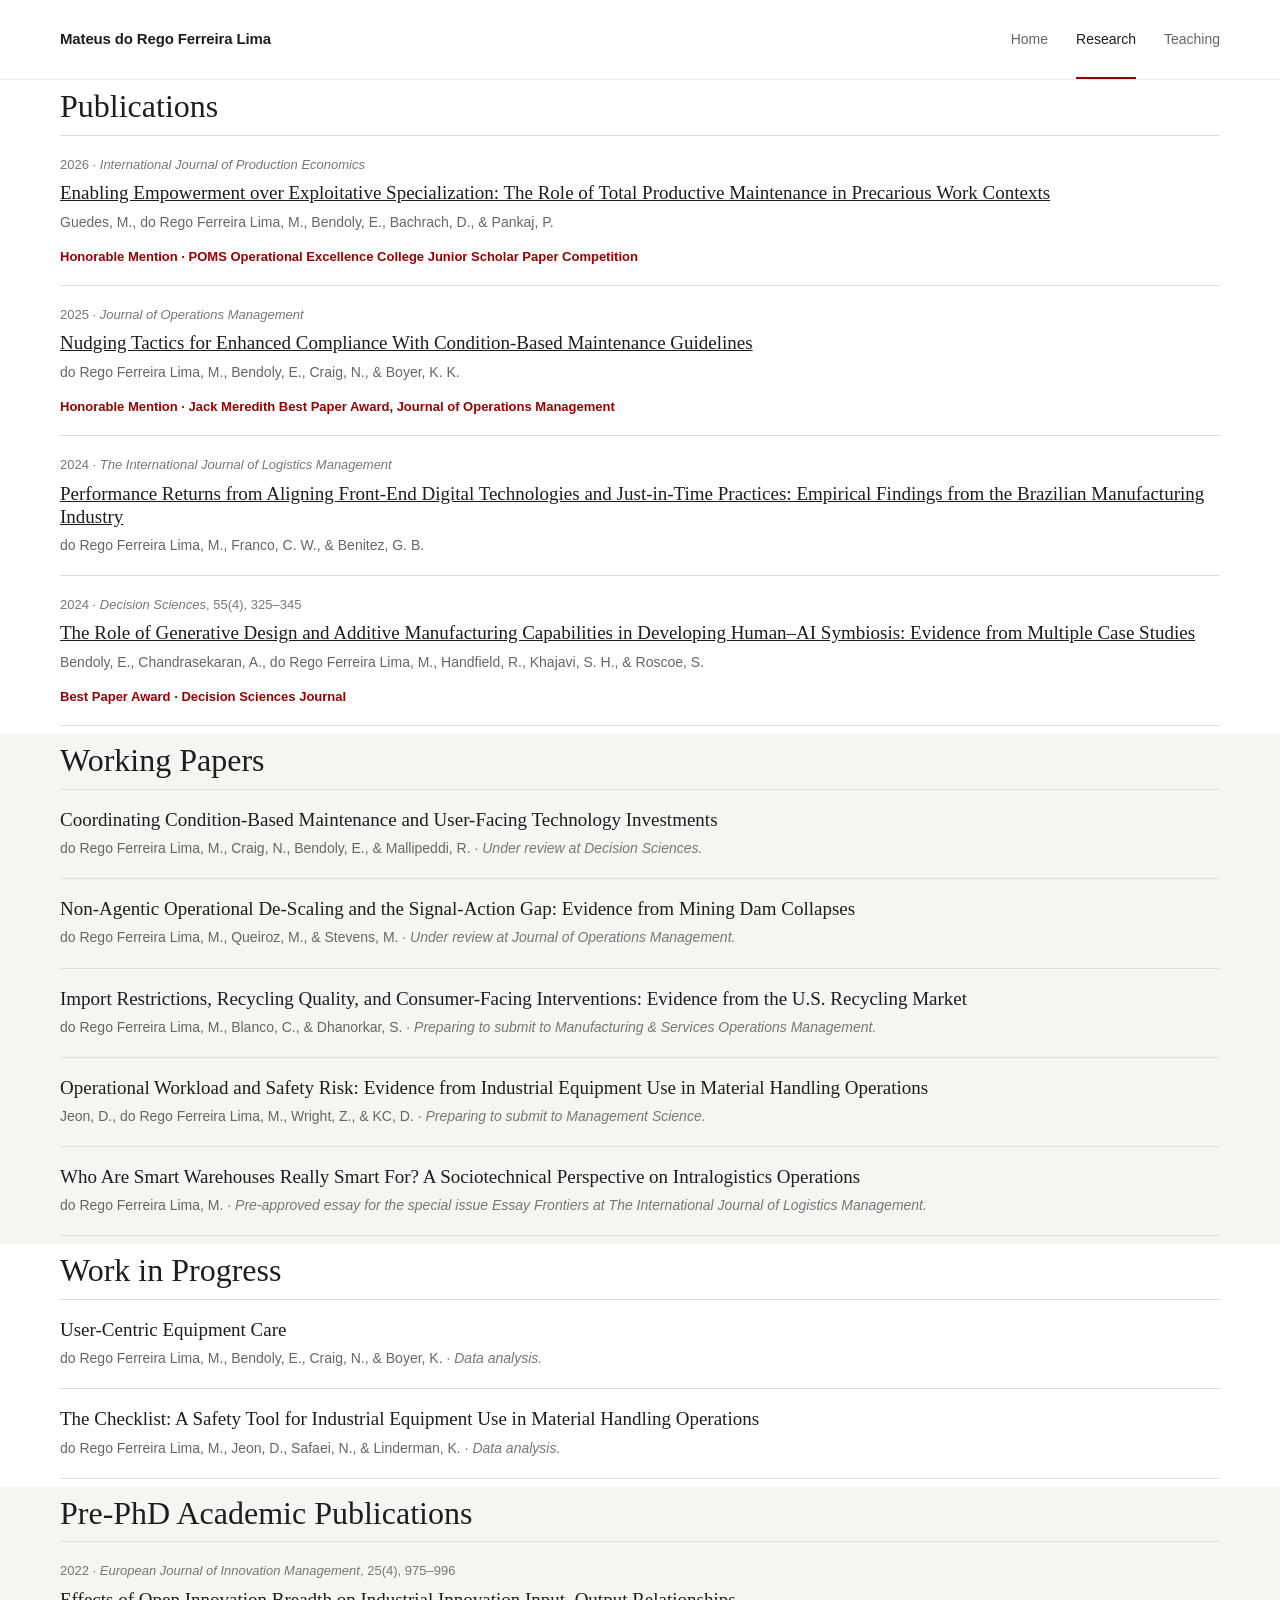
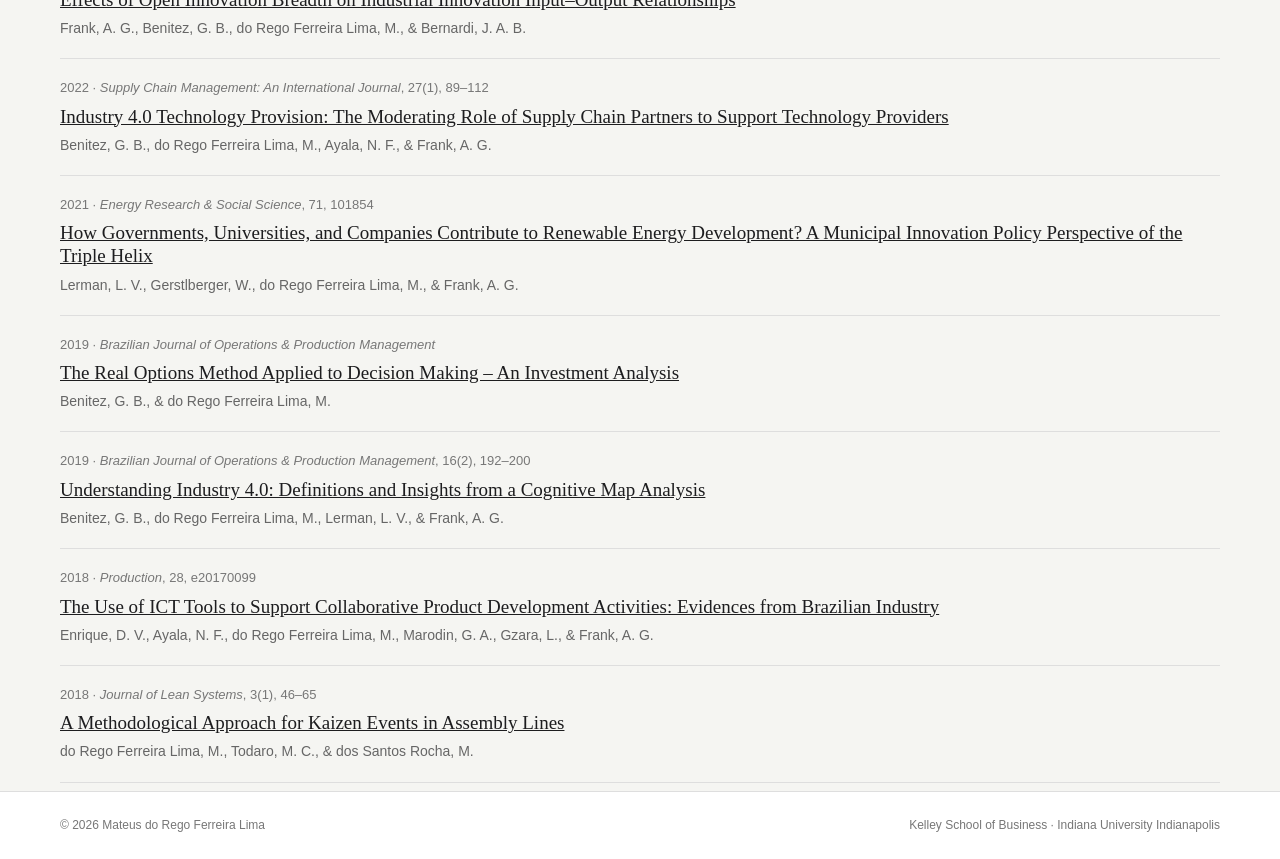
==== commit 2f19f0d1: "Refine Research Page" ====
--- a/research.html
+++ b/research.html
@@ -217,7 +217,7 @@
         <p class="pub-meta">
           do Rego Ferreira Lima, M., Blanco, C., &amp; Dhanorkar, S.
           <span class="paper-status">
-            · Preparing to submit to <em>Production &amp; Operations Management</em>.
+            · Preparing to submit to <em>Manufacturing &amp; Services Operations Management</em>.
           </span>
         </p>
 
@@ -233,7 +233,7 @@
         <p class="pub-meta">
           Jeon, D., do Rego Ferreira Lima, M., Wright, Z., &amp; KC, D.
           <span class="paper-status">
-            · Preparing to submit to <em>Manufacturing &amp; Service Operations Management</em>.
+            · Preparing to submit to <em>Management Science</em>.
           </span>
         </p>
 
@@ -284,12 +284,11 @@
         </h3>
 
         <p class="pub-meta">
-          do Rego Ferreira Lima, M., Bendoly, E., Craig, N., &amp; Boyer, K.
-        </p>
-
-        <p class="status">
-          Data analysis.
-        </p>
+  do Rego Ferreira Lima, M., Bendoly, E., Craig, N., &amp; Boyer, K.
+  <span class="paper-status">
+    · Data analysis.
+  </span>
+</p>
 
       </article>
 
@@ -301,13 +300,11 @@
         </h3>
 
         <p class="pub-meta">
-          do Rego Ferreira Lima, M., Jeon, D., Safaei, N., &amp; Linderman, K.
-        </p>
-
-        <p class="status">
-          Data analysis.
-        </p>
-
+  do Rego Ferreira Lima, M., Jeon, D., Safaei, N., &amp; Linderman, K.
+  <span class="paper-status">
+    · Data analysis.
+  </span>
+</p>
       </article>
 
 
--- a/style.css
+++ b/style.css
@@ -118,18 +118,20 @@
 .hero h1,
 .page-hero h1{
   font-family:Georgia,"Times New Roman",serif;
-  font-size:clamp(46px,6vw,78px);
-  font-weight:400;
-  line-height:.98;
+  font-size:clamp(36px,4vw,58px);
+  font-weight:400;
+  line-height:1;
   letter-spacing:-.04em;
-  margin:0 0 22px
+  margin:0 0 22px;
+  white-space:nowrap
 }
 
 .position{
   font-size:20px;
   line-height:1.35;
   max-width:650px;
-  margin:0 0 24px
+  margin:0 0 24px;
+  color:var(--accent)
 }
 
 .intro{
@@ -177,7 +179,7 @@
   letter-spacing:.15em;
   font-size:10px;
   font-weight:700;
-  color:#777;
+  color:var(--accent);
   margin-bottom:22px
 }
 
@@ -259,15 +261,13 @@
   font-size:32px;
   line-height:1.15;
   font-weight:400;
-  margin:0 0 18px;
+  margin:0 0 10px;
   color:var(--ink)
 }
 
 
-/*
-  Reduce spacing between the major sections
-  on the Research page only.
-*/
+/* Compact spacing for Research page sections only */
+
 .section:has(.research-heading){
   padding:8px 0
 }
@@ -305,7 +305,7 @@
 .pub-item h3{
   font-family:Georgia,"Times New Roman",serif;
   font-weight:400;
-  font-size:24px;
+  font-size:19px;
   line-height:1.22;
   margin:0 0 6px
 }
@@ -729,10 +729,11 @@
     padding:48px 0
   }
 
-  /* Tighter spacing between Research page sections on mobile */
-.section:has(.research-heading){
-  padding:8px 0
-}
+  /* Very compact Research page sections on mobile */
+
+  .section:has(.research-heading){
+    padding:8px 0
+  }
 
   .interest-grid{
     grid-template-columns:1fr
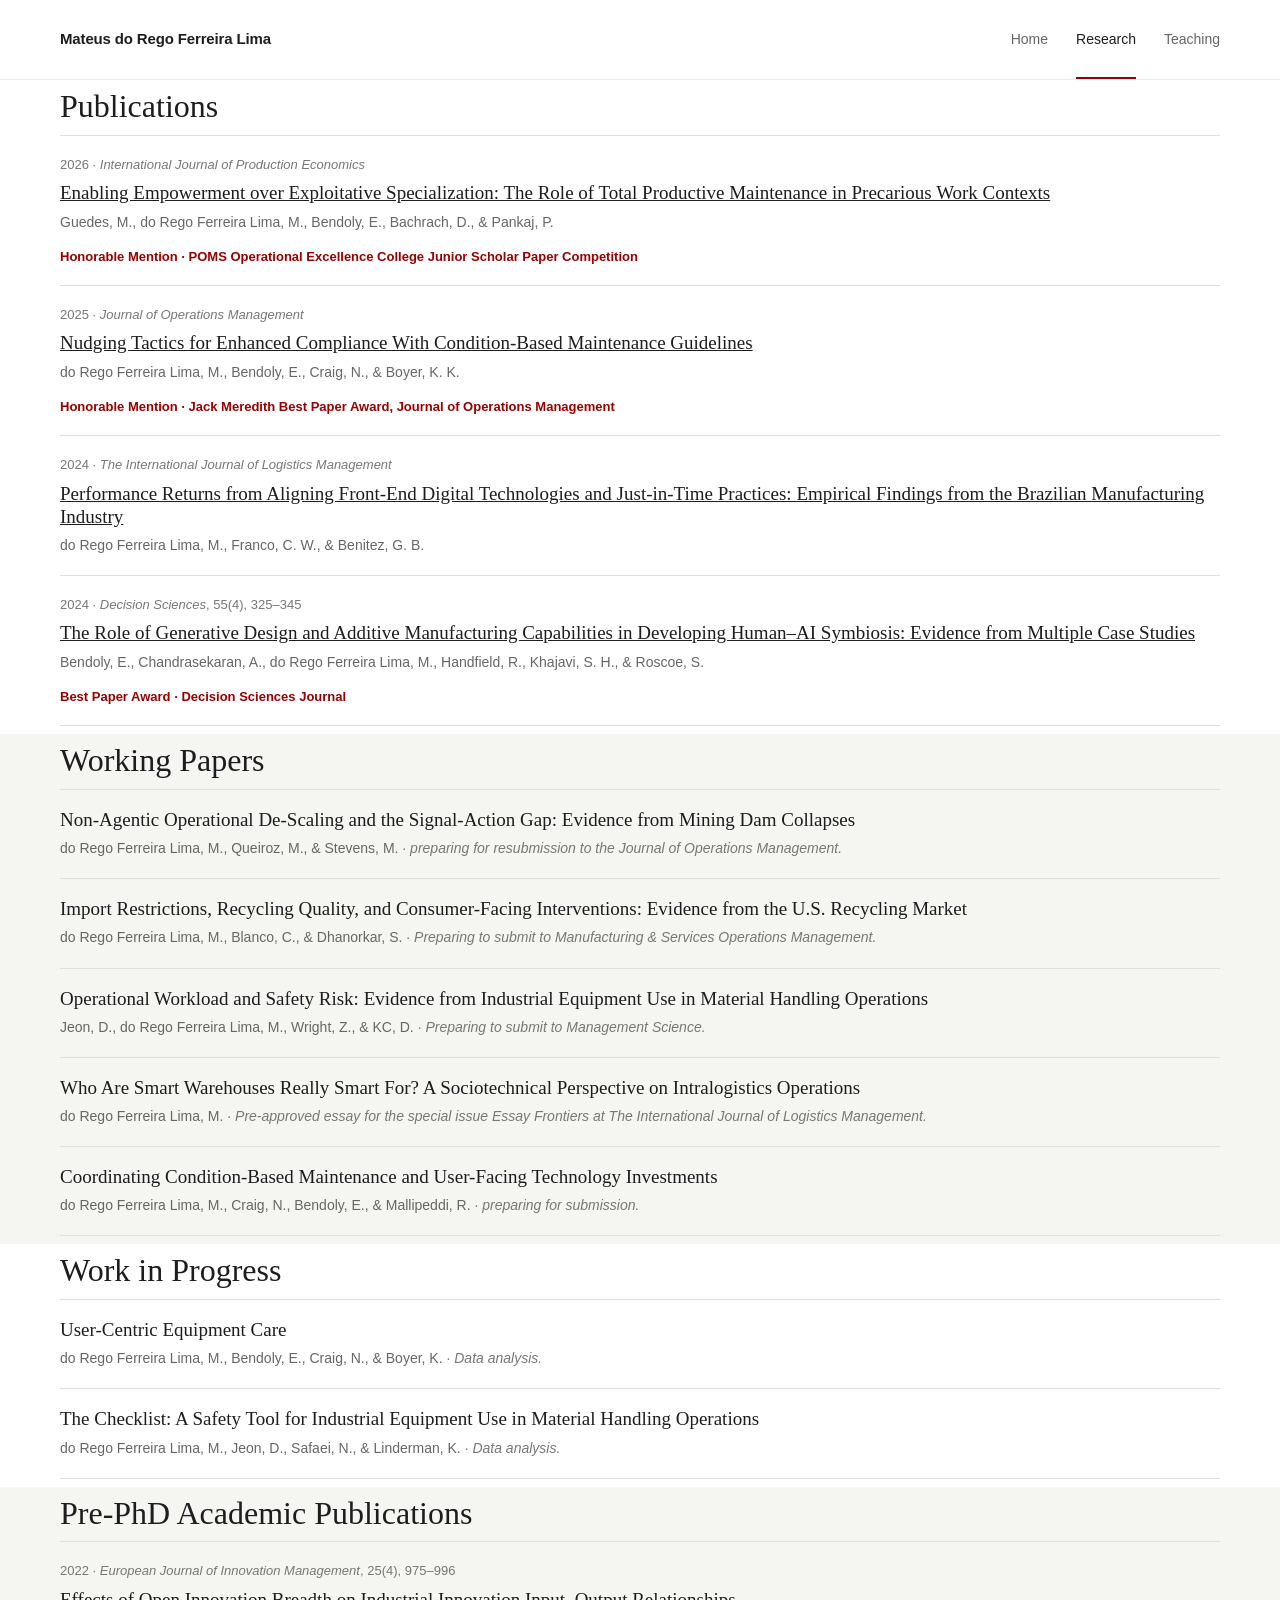
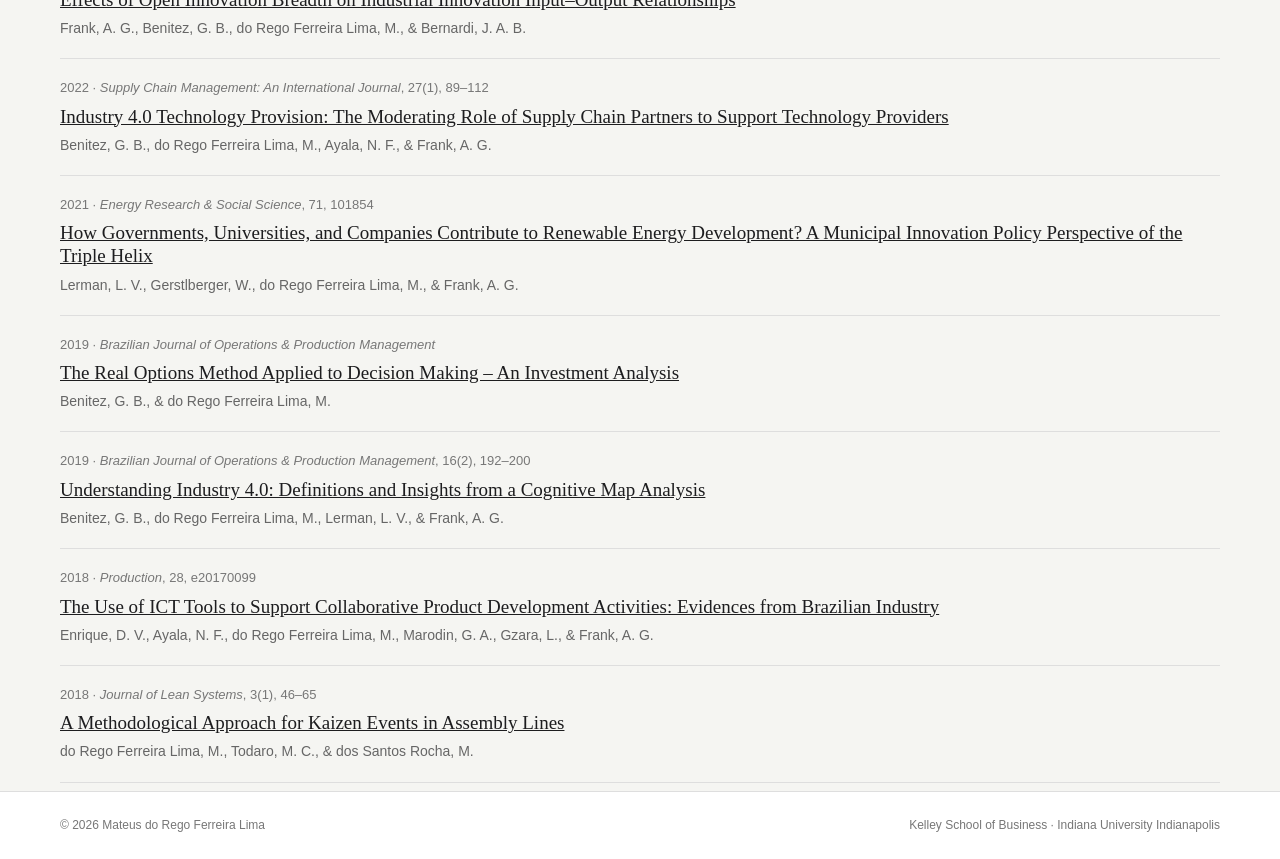
==== commit e6b87866: "Refine Research Page" ====
--- a/research.html
+++ b/research.html
@@ -179,29 +179,13 @@
       <article class="pub-item">
 
         <h3>
-          Coordinating Condition-Based Maintenance and User-Facing Technology Investments
-        </h3>
-
-        <p class="pub-meta">
-          do Rego Ferreira Lima, M., Craig, N., Bendoly, E., &amp; Mallipeddi, R.
-          <span class="paper-status">
-            · Under review at <em>Decision Sciences</em>.
-          </span>
-        </p>
-
-      </article>
-
-
-      <article class="pub-item">
-
-        <h3>
           Non-Agentic Operational De-Scaling and the Signal-Action Gap: Evidence from Mining Dam Collapses
         </h3>
 
         <p class="pub-meta">
           do Rego Ferreira Lima, M., Queiroz, M., &amp; Stevens, M.
           <span class="paper-status">
-            · Under review at <em>Journal of Operations Management</em>.
+            · preparing for resubmission to the <em>Journal of Operations Management</em>.
           </span>
         </p>
 
@@ -257,6 +241,20 @@
 
       </article>
 
+            <article class="pub-item">
+
+        <h3>
+          Coordinating Condition-Based Maintenance and User-Facing Technology Investments
+        </h3>
+
+        <p class="pub-meta">
+          do Rego Ferreira Lima, M., Craig, N., Bendoly, E., &amp; Mallipeddi, R.
+          <span class="paper-status">
+            · preparing for submission.
+          </span>
+        </p>
+
+      </article>
 
     </div>
 
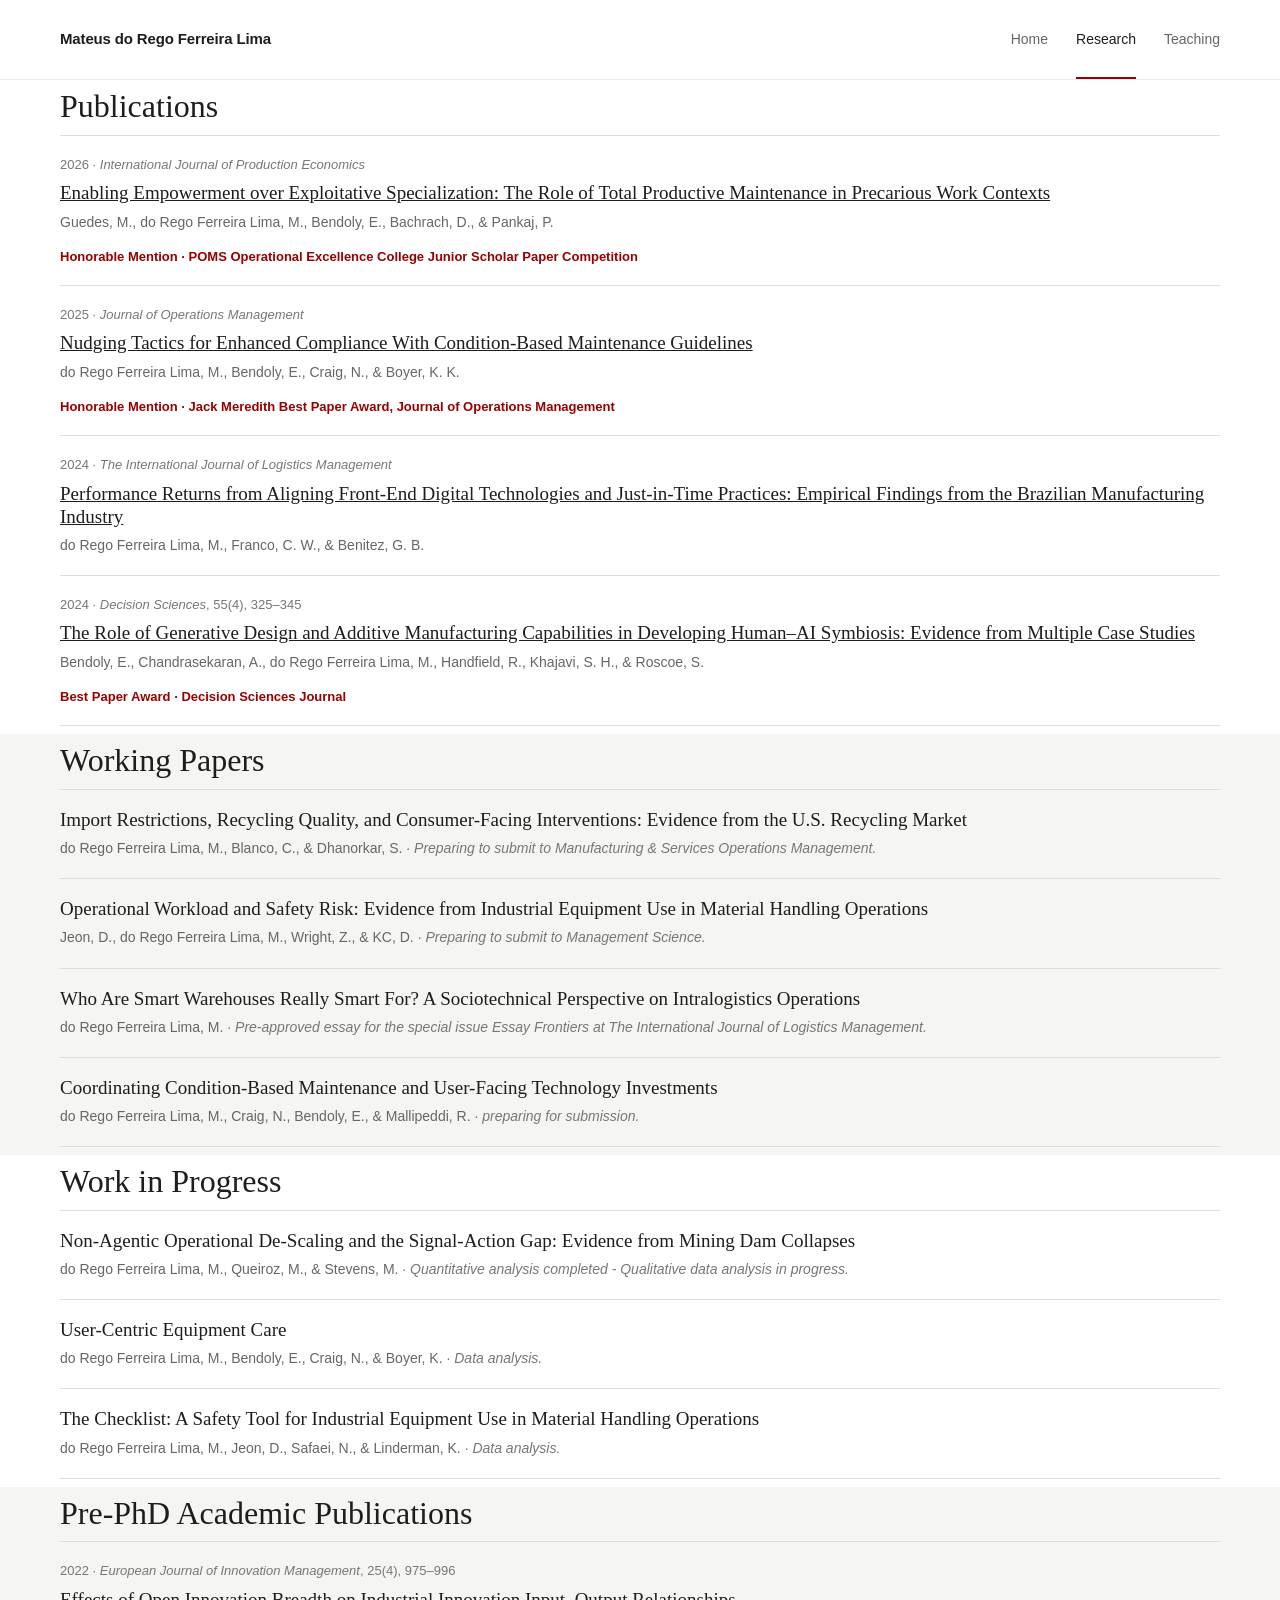
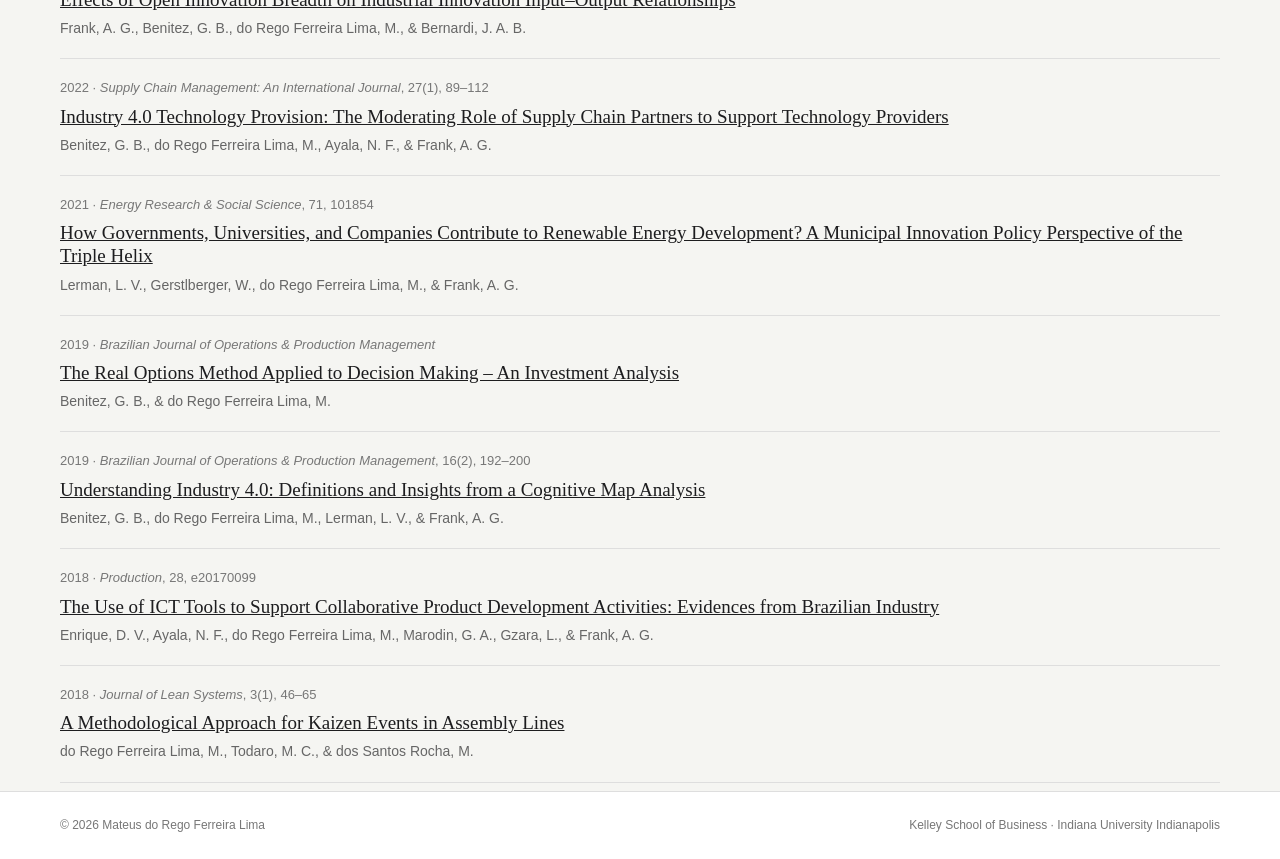
==== commit b24f7c6e: "Update publication details for mining dam collapse paper Removed outdated publication details and ad" ====
--- a/research.html
+++ b/research.html
@@ -179,22 +179,6 @@
       <article class="pub-item">
 
         <h3>
-          Non-Agentic Operational De-Scaling and the Signal-Action Gap: Evidence from Mining Dam Collapses
-        </h3>
-
-        <p class="pub-meta">
-          do Rego Ferreira Lima, M., Queiroz, M., &amp; Stevens, M.
-          <span class="paper-status">
-            · preparing for resubmission to the <em>Journal of Operations Management</em>.
-          </span>
-        </p>
-
-      </article>
-
-
-      <article class="pub-item">
-
-        <h3>
           Import Restrictions, Recycling Quality, and Consumer-Facing Interventions: Evidence from the U.S. Recycling Market
         </h3>
 
@@ -274,6 +258,20 @@
 
     <div class="publication-list">
 
+            <article class="pub-item">
+
+        <h3>
+          Non-Agentic Operational De-Scaling and the Signal-Action Gap: Evidence from Mining Dam Collapses
+        </h3>
+
+        <p class="pub-meta">
+          do Rego Ferreira Lima, M., Queiroz, M., &amp; Stevens, M.
+          <span class="paper-status">
+            · Quantitative analysis completed - Qualitative data analysis in progress.
+          </span>
+        </p>
+
+      </article>
 
       <article class="pub-item">
 
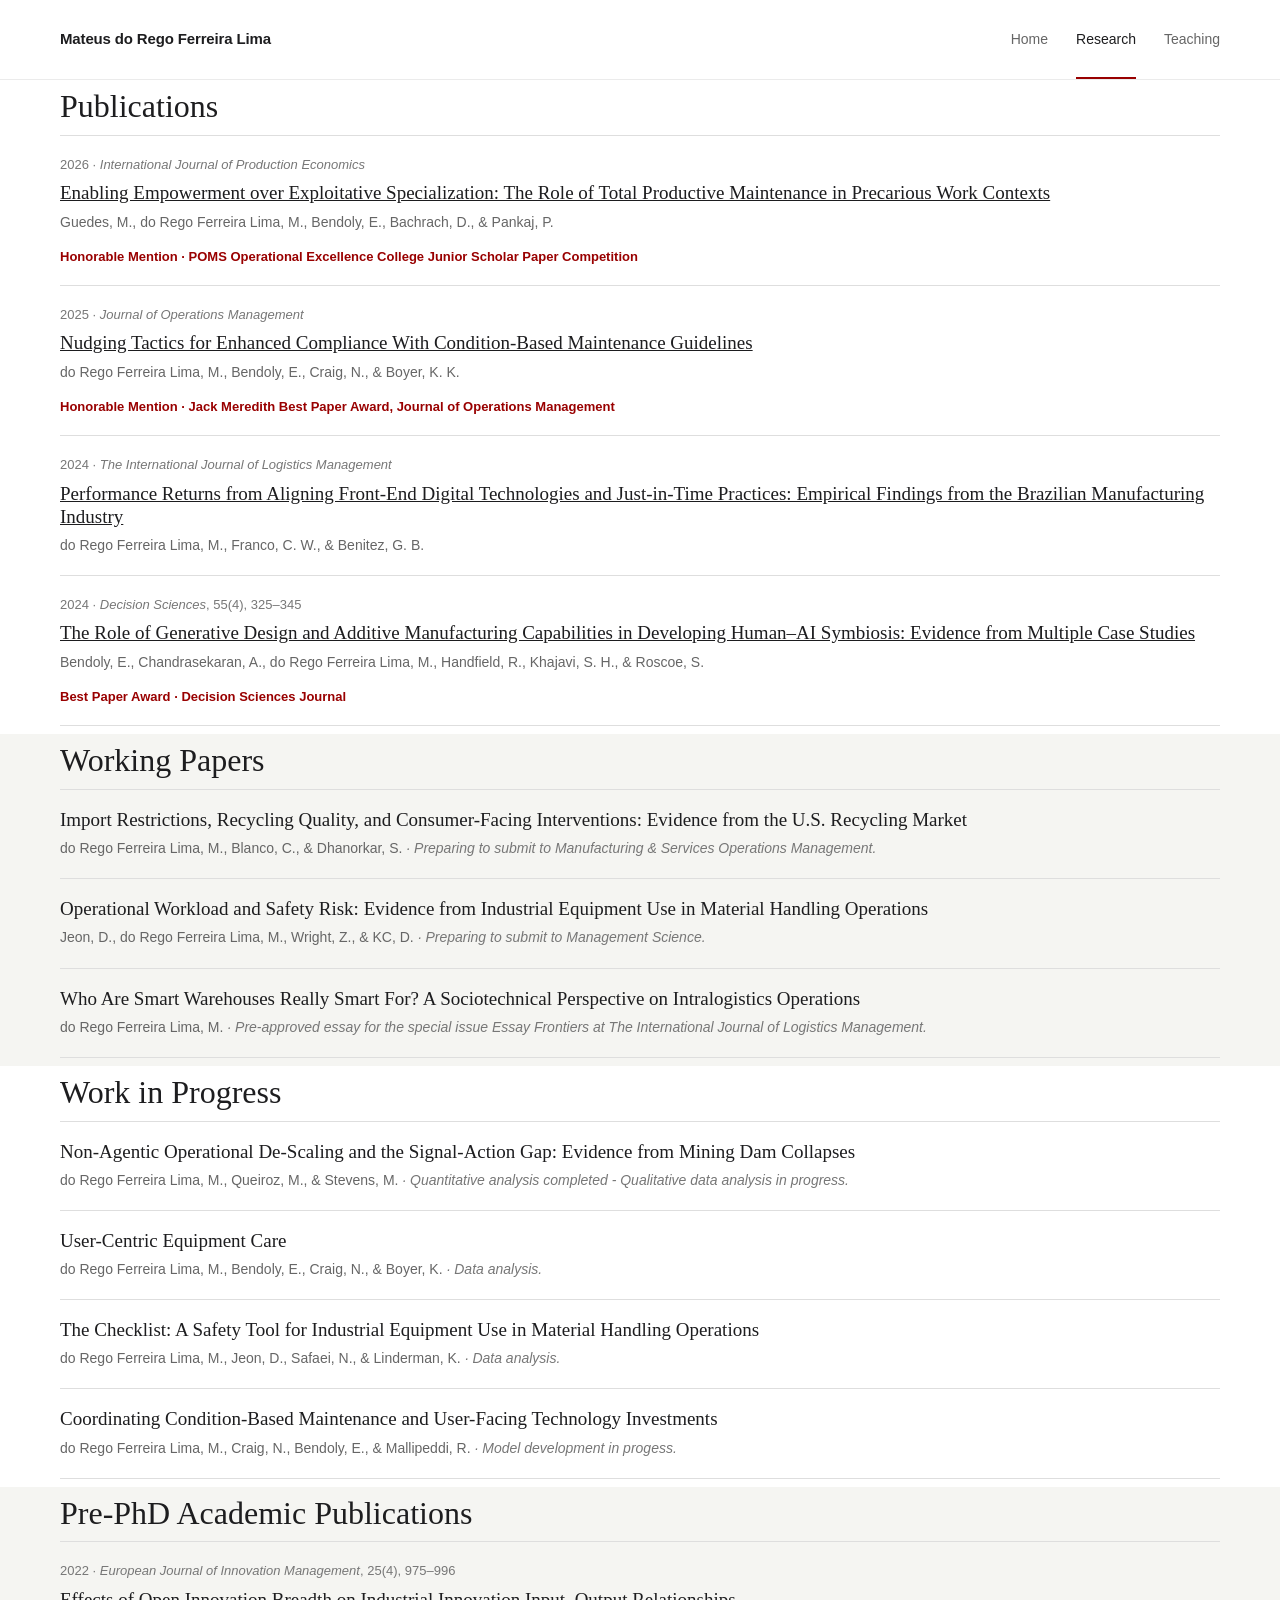
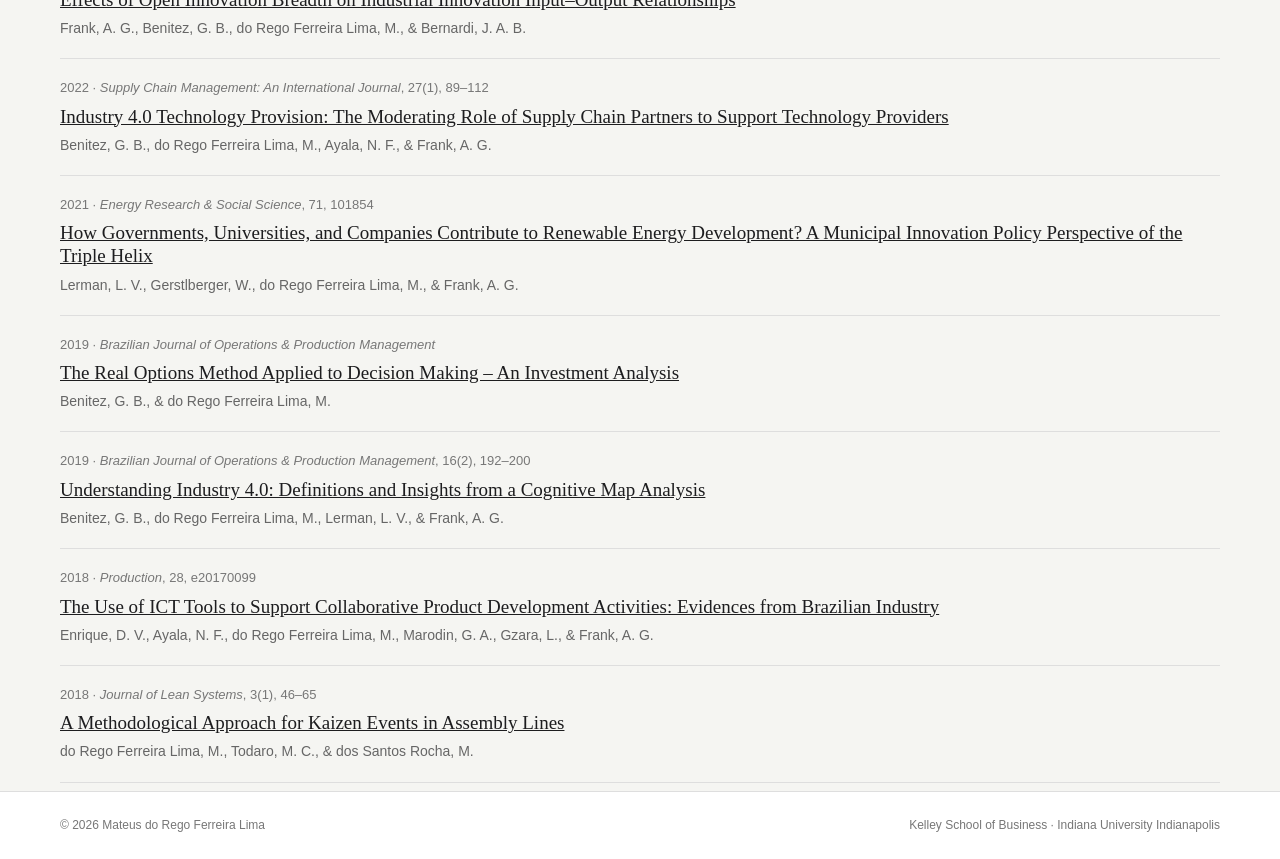
==== commit 17a7e8e2: "Update article on maintenance and technology investments Removed an article about coordinating maint" ====
--- a/research.html
+++ b/research.html
@@ -223,23 +223,6 @@
           </span>
         </p>
 
-      </article>
-
-            <article class="pub-item">
-
-        <h3>
-          Coordinating Condition-Based Maintenance and User-Facing Technology Investments
-        </h3>
-
-        <p class="pub-meta">
-          do Rego Ferreira Lima, M., Craig, N., Bendoly, E., &amp; Mallipeddi, R.
-          <span class="paper-status">
-            · preparing for submission.
-          </span>
-        </p>
-
-      </article>
-
     </div>
 
   </div>
@@ -303,6 +286,22 @@
 </p>
       </article>
 
+            </article>
+
+            <article class="pub-item">
+
+        <h3>
+          Coordinating Condition-Based Maintenance and User-Facing Technology Investments
+        </h3>
+
+        <p class="pub-meta">
+          do Rego Ferreira Lima, M., Craig, N., Bendoly, E., &amp; Mallipeddi, R.
+          <span class="paper-status">
+            · Model development in progess.
+          </span>
+        </p>
+
+      </article>
 
     </div>
 
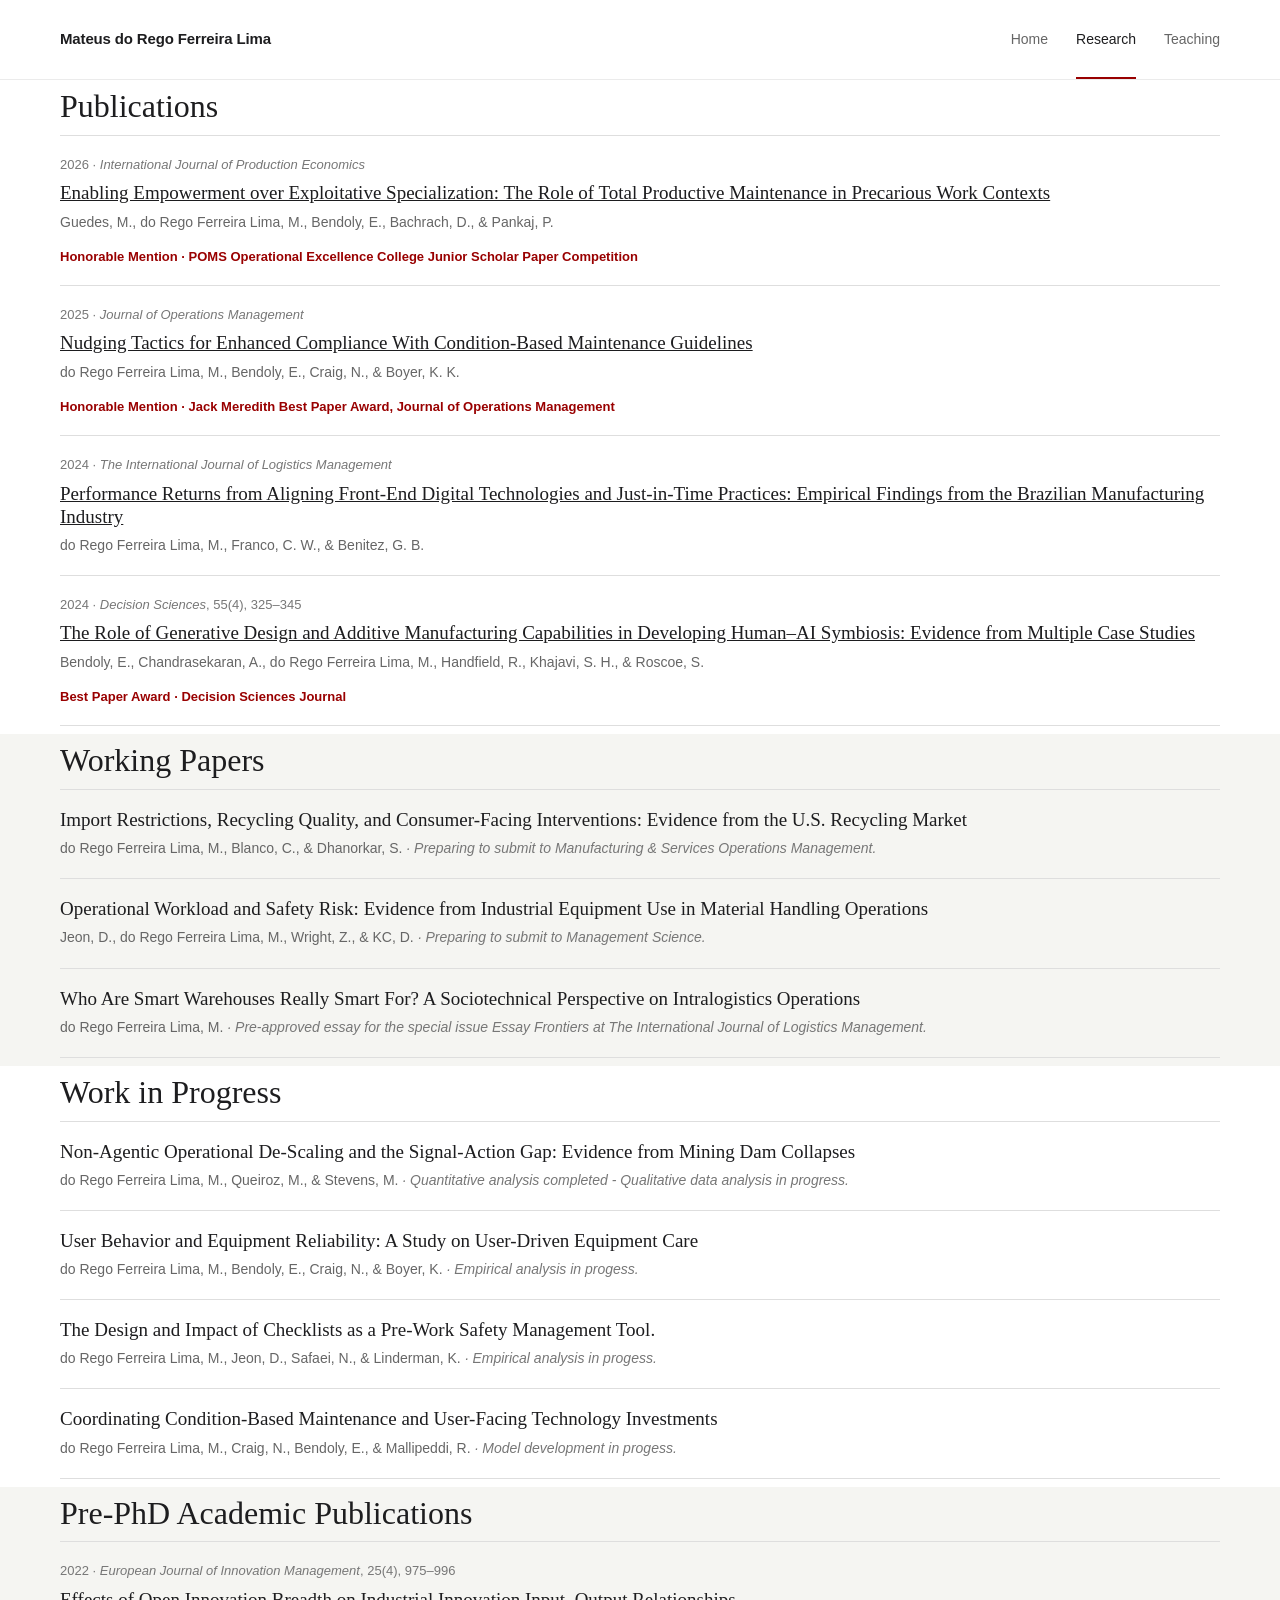
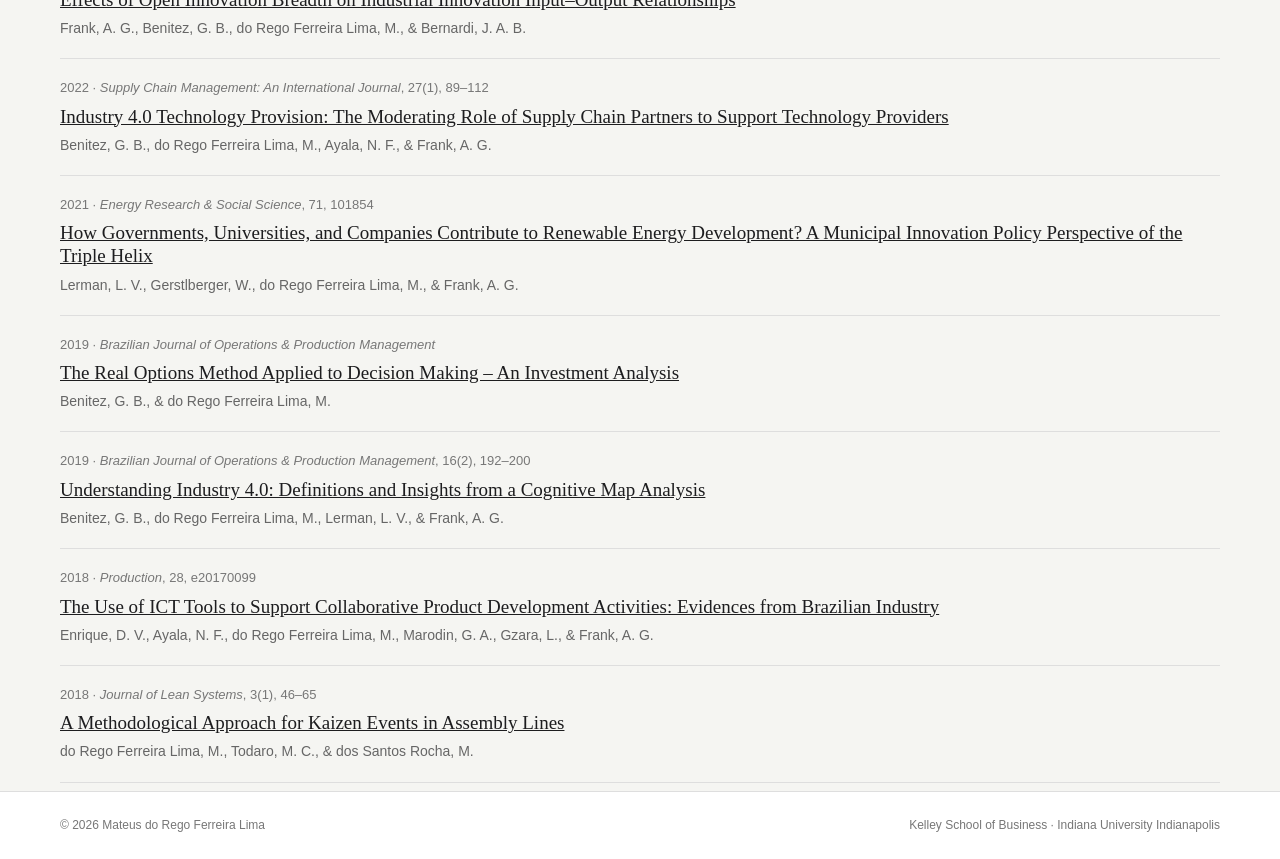
==== commit d56bdecb: "Update publication titles and statuses in research.html" ====
--- a/research.html
+++ b/research.html
@@ -259,13 +259,13 @@
       <article class="pub-item">
 
         <h3>
-          User-Centric Equipment Care
+          User Behavior and Equipment Reliability: A Study on User-Driven Equipment Care
         </h3>
 
         <p class="pub-meta">
   do Rego Ferreira Lima, M., Bendoly, E., Craig, N., &amp; Boyer, K.
   <span class="paper-status">
-    · Data analysis.
+    · Empirical analysis in progess.
   </span>
 </p>
 
@@ -275,13 +275,13 @@
       <article class="pub-item">
 
         <h3>
-          The Checklist: A Safety Tool for Industrial Equipment Use in Material Handling Operations
+          The Design and Impact of Checklists as a Pre-Work Safety Management Tool.
         </h3>
 
         <p class="pub-meta">
   do Rego Ferreira Lima, M., Jeon, D., Safaei, N., &amp; Linderman, K.
   <span class="paper-status">
-    · Data analysis.
+    · Empirical analysis in progess.
   </span>
 </p>
       </article>
